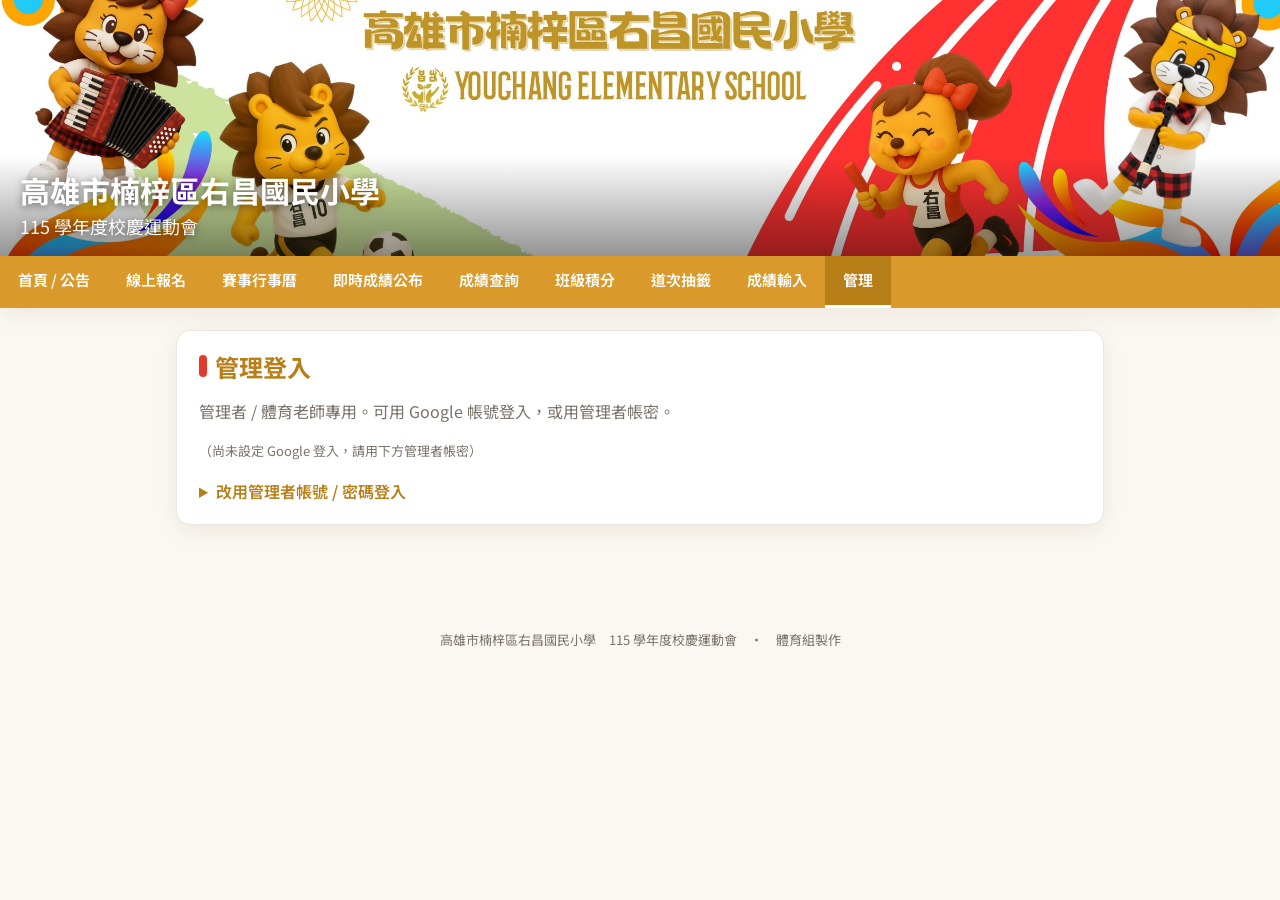
==== admin.html @ 8f29395f "管理頁新增「決賽晉級名單」：公告文字（LINE／網站公告）與匯出 Excel Co-Authored-By: Claude Opus 5.5 <noreply@anthropic.com>" ====
<!DOCTYPE html>
<html lang="zh-Hant">
<head>
  <meta charset="UTF-8">
  <meta name="viewport" content="width=device-width, initial-scale=1">
  <title>管理 · 右昌國小運動會</title>
  <link rel="icon" href="assets/banner-small.jpg">
  <link href="https://fonts.googleapis.com/css2?family=Noto+Sans+TC:wght@400;600;700;800&display=swap" rel="stylesheet">
  <link rel="stylesheet" href="css/style.css?v=20261109d">
  <script src="https://accounts.google.com/gsi/client" async></script>
  <script src="js/vendor/xlsx.full.min.js"></script>
  <style>
    .prog-table { margin: 4px 0 10px; border-collapse: collapse; }
    .prog-table th, .prog-table td { border: none; border-bottom: 1px solid var(--line); padding: 3px 10px; text-align: center; }
    .prog-table td.lbl { font-weight: 700; white-space: nowrap; }
    .prog-event { margin-bottom: 10px; }
    .prog-event h3 { color: var(--gold-d); margin-bottom: 4px; }
    .prog-cover { text-align: center; margin-bottom: 24px; }
    /* 成績紀錄表（紙本） */
    .rec-sheet { background: #fff; border: 1px solid var(--line); border-radius: 10px; padding: 14px 16px; margin-bottom: 14px; -webkit-print-color-adjust: exact; print-color-adjust: exact; }
    .rec-sheet + .rec-sheet { break-before: page; }
    .rec-school { font-size: 12px; color: #777; }
    .rec-title { margin: 2px 0 6px; font-size: 20px; }
    .rec-info { display: flex; flex-wrap: wrap; gap: 4px 18px; font-size: 13px; margin-bottom: 8px; align-items: baseline; }
    .rec-info .ln { display: inline-block; width: 90px; border-bottom: 1px solid #333; height: 1em; vertical-align: baseline; }
    .rec-note { font-size: 12px; color: #444; background: #faf7f1; border-radius: 6px; padding: 5px 9px; margin: 6px 0; white-space: pre-line; line-height: 1.5; }
    .rec-table { width: 100%; border-collapse: collapse; font-size: 13px; table-layout: fixed; }
    .rec-table th, .rec-table td { border: 1px solid #444; padding: 2px 4px; text-align: center; height: 30px; overflow-wrap: anywhere; }
    .rec-table th { background: #f3ece0; height: auto; padding: 4px; font-size: 12px; }
    .rec-table td.nm { font-weight: 700; }
    .rec-table td.hn { font-weight: 800; background: #faf5ea; }
    .rec-table tr { break-inside: avoid; }
    .rec-table tr.heat-first td { border-top: 2.5px solid #222; }
    .rec-table tr.relay-row td { height: 46px; }
    @media print { .rec-sheet { border: none; border-radius: 0; padding: 0; margin: 0; } }
    /* 秩序冊：賽程時間表（日期卡片，兩欄） */
    .bk-sched { -webkit-print-color-adjust: exact; print-color-adjust: exact; }
    .bk-sum { display: flex; justify-content: space-between; flex-wrap: wrap; gap: 4px 14px; font-size: 13px; color: var(--muted); margin: 2px 0 10px; }
    .bk-legend span { margin-left: 10px; white-space: nowrap; }
    .bk-legend span::before { content: ""; display: inline-block; width: 9px; height: 9px; border-radius: 2px; background: var(--tc); margin-right: 4px; }
    .bk-days { display: grid; grid-template-columns: repeat(2, minmax(0, 1fr)); gap: 8px; }
    .bk-day { display: flex; border: 1px solid var(--line); border-radius: 10px; overflow: hidden; break-inside: avoid; background: #fff; }
    .bk-date { flex: 0 0 62px; background: linear-gradient(160deg, #e9a93a, #d9822b); color: #fff; text-align: center; display: flex; flex-direction: column; justify-content: center; padding: 6px 0; }
    .bk-date .m { font-size: 11px; opacity: .9; }
    .bk-date .d { font-size: 24px; font-weight: 800; line-height: 1.05; }
    .bk-date .w { font-size: 11px; }
    .bk-date.we { background: linear-gradient(160deg, #ec6a4d, #e23b2e); }
    .bk-evs { flex: 1; min-width: 0; padding: 6px 8px; display: grid; gap: 5px; align-content: center; }
    .bk-ev { display: flex; gap: 7px; align-items: flex-start; border-left: 4px solid var(--tc); padding-left: 7px; }
    .bk-ev .ico { width: 24px; height: 24px; flex: 0 0 24px; border-radius: 7px; background: var(--tb); display: inline-flex; align-items: center; justify-content: center; font-size: 14px; }
    .bk-ev b { font-size: 14.5px; }
    .bk-ev .gb { font-size: 11px; font-weight: 700; color: var(--tc); background: var(--tb); border-radius: 999px; padding: 0 7px; margin-left: 4px; white-space: nowrap; }
    .bk-ev .mt { font-size: 12.5px; color: #5d564f; }
    .bk-ev .nt { font-size: 11.5px; color: var(--muted); }
    @media (max-width: 700px) { .bk-days { grid-template-columns: 1fr; } }
    .prog-grade-head { text-align: center; border-bottom: 2px solid var(--gold); padding-bottom: 6px; margin: 28px 0 12px; }
    @media print {
      .site-header, .site-nav, .site-footer, .no-print, #loginCard { display: none !important; }
      .prog-table, .prog-event { break-inside: avoid; }
      .prog-grade-break { break-before: page; }
      body { background: #fff; }
    }
  </style>
</head>
<body data-page="admin">
  <main>
    <!-- 登入 -->
    <section class="card" id="loginCard">
      <h2>管理登入</h2>
      <p class="muted">管理者 / 體育老師專用。可用 Google 帳號登入，或用管理者帳密。</p>
      <div id="gbtn"></div>
      <div id="gTip" class="muted" style="font-size:13px;margin-top:8px"></div>
      <details style="margin-top:16px">
        <summary style="cursor:pointer;font-weight:600;color:var(--gold-d)">改用管理者帳號 / 密碼登入</summary>
        <div class="grid2" style="margin-top:10px">
          <div><label>帳號</label><input id="email" placeholder="admin@youchang" autocomplete="username"></div>
          <div><label>密碼</label><input id="pw" type="password" autocomplete="current-password"></div>
        </div>
        <div style="margin-top:12px"><button class="btn ghost" id="loginBtn" type="button">登入</button></div>
      </details>
      <div id="loginMsg"></div>
    </section>

    <section class="card no-print" id="whoCard" style="display:none">
      <div class="row" style="justify-content:space-between">
        <div class="muted">已登入：<b id="who"></b></div>
        <button class="btn ghost" id="logoutBtn" type="button">登出</button>
      </div>
      <hr style="border:none;border-top:1px solid var(--line);margin:14px 0 10px">
      <label>選擇功能</label>
      <select id="funcSelect">
        <option value="ann">發布公告</option>
        <option value="schedule">賽事行事曆管理</option>
        <option value="program">秩序冊產生</option>
        <option value="reg">報名管理</option>
        <option value="rec">成績紀錄表（紙本）</option>
        <option value="unreg">未報名班級（催繳通知）</option>
        <option value="qual">決賽晉級名單（公告／匯出）</option>
        <option value="user">帳號管理</option>
      </select>
      <div id="noPermMsg" class="notice" style="display:none;margin-top:8px">此帳號沒有任何管理功能的權限。報名請到「<a href="register.html">線上報名</a>」、成績輸入請到「<a href="score.html">成績輸入</a>」；需要其他權限請洽管理者。</div>
      <p class="muted" style="font-size:13px;margin-top:8px">📥 報名匯入請到「<a href="register.html">線上報名</a>」頁（老師登入後即可批次上傳）。</p>
    </section>

    <!-- 發布公告 -->
    <div class="func-panel" id="annWrap" style="display:none">
      <section class="card">
        <h2 id="a_formTitle">發布公告</h2>
        <div id="a_editTip"></div>
        <div class="grid2">
          <div><label>日期</label><input id="a_date" type="date"></div>
          <div><label>置頂</label><select id="a_pin"><option value="">否</option><option value="是">是（置頂）</option></select></div>
        </div>
        <label>標題 *</label><input id="a_title" placeholder="例：報名開始">
        <label>內容</label><textarea id="a_body" rows="3" placeholder="公告內容…"></textarea>
        <label>附件（選填，可多選；圖片/PDF/Word/Excel 等）</label>
        <input type="file" id="a_files" multiple>
        <div id="a_fileTip" class="muted" style="font-size:13px;margin-top:4px"></div>
        <div id="a_oldFiles" style="margin-top:6px"></div>
        <div class="row" style="margin-top:12px"><button class="btn" id="a_pub" type="button">發布公告</button>
          <button class="btn ghost" id="a_cancelEdit" type="button" style="display:none">取消編輯</button></div>
        <hr style="border:none;border-top:1px solid var(--line);margin:16px 0">
        <h3 style="color:var(--gold-d)">目前公告</h3>
        <div id="a_list"><p class="muted">載入中…</p></div>
      </section>
    </div>

    <!-- 賽事行事曆管理 -->
    <div class="func-panel" id="scheduleWrap" style="display:none">
      <section class="card">
        <h2>賽事行事曆管理</h2>
        <div class="grid2">
          <div><label>日期 *</label><input id="s_date" type="date"></div>
          <div><label>年級</label><input id="s_grade" placeholder="5年級 / 4-5年級 / 全校"></div>
        </div>
        <label>項目 *</label><input id="s_item" placeholder="例：壘球擲遠">
        <div class="grid2">
          <div><label>時間</label><input id="s_time" placeholder="8:00-9:00"></div>
          <div><label>地點</label><input id="s_place" placeholder="操場"></div>
        </div>
        <div class="grid2">
          <div><label>檢錄時間</label><input id="s_checkin" placeholder="7:50 司令台前"></div>
          <div><label>備註</label><input id="s_note" placeholder="選填"></div>
        </div>
        <div style="margin-top:12px">
          <button class="btn" id="s_save" type="button">新增賽程</button>
          <button class="btn ghost" id="s_cancelEdit" type="button" style="display:none">取消編輯</button>
        </div>
        <hr style="border:none;border-top:1px solid var(--line);margin:16px 0">
        <h3 style="color:var(--gold-d)">目前賽程</h3>
        <div id="s_list"><p class="muted">載入中…</p></div>
      </section>
    </div>

    <!-- 秩序冊產生 -->
    <div class="func-panel" id="programWrap" style="display:none">
      <section class="card no-print">
        <h2>秩序冊產生</h2>
        <label>年級</label>
        <select id="grade"><option value="">請選擇</option><option>1年級</option><option>2年級</option><option>3年級</option><option>4年級</option><option>5年級</option><option>6年級</option><option value="ALL">全年級（合併成一本）</option></select>
        <div id="loadArea" style="margin-top:10px"></div>
      </section>

      <section class="card no-print" id="drawCard" style="display:none">
        <h2>短跑分道抽籤順序</h2>
        <p class="muted">60/100/200 公尺會依下表排道次（比照往年紙本抽籤方式），每組最多 <b id="laneTip">4</b> 道。
          系統已依報名班級自動排好，你也可以<b>直接在格子裡打班級</b>自行填入/調整（比照實際抽籤結果），空格代表該道次從缺。
          班級可以打完整的「6年1班」，也可以打簡寫「601」（年級+2碼班級序號），系統會自動判讀。
          表頭的道次數字（預設 2/3/4/5）與顏色名稱（預設 藍色/綠色/黃色/紅色）都可以自行修改，這份表會整份印在秩序冊第一頁做為「道次分配表」；後面每個項目自己的道次表則只顯示道次數字，不重複列出顏色。
          跳高/跳遠/壘球擲遠與接力類不受此表影響，一律依班級序排列。</p>
        <div class="row">
          <button class="btn ghost" id="shuffleBtn" type="button">隨機排序</button>
          <button class="btn ghost" id="drawPresetBtn" type="button">套用抽籤結果</button>
          <button class="btn ghost" id="resetOrderBtn" type="button">依班級序重設</button>
          <button class="btn ghost" id="addBatchBtn" type="button">＋ 新增一組</button>
          <button class="btn ghost" id="removeBatchBtn" type="button">－ 移除最後一組</button>
          <button class="btn ghost" id="clearGridBtn" type="button">清空重填</button>
        </div>
        <div id="orderList" style="margin-top:12px"></div>
      </section>

      <section class="card no-print" id="genCard" style="display:none">
        <div class="row" style="justify-content:space-between">
          <h2 style="margin:0">產生秩序冊</h2>
          <div class="row">
            <button class="btn ghost" id="genBtn" type="button">產生 / 重新產生</button>
            <button class="btn" id="printBtn" type="button" style="display:none">🖨 列印 / 存成 PDF</button>
          </div>
        </div>
        <p class="muted">請先確認上方抽籤順序再產生；順序若有更改，需重新按一次「產生」。</p>
        <label style="display:flex;align-items:center;gap:6px;margin:6px 0 0"><input type="checkbox" id="incSchedule" checked style="width:auto">
          秩序冊開頭加入「賽程時間表」（取自「賽事行事曆管理」；單一年級只列該年級的賽程，全年級列全部）</label>
      </section>

      <section id="bookletArea"></section>
    </div>

    <!-- 報名管理 -->
    <div class="func-panel" id="regWrap" style="display:none">
      <section class="card">
        <h2>報名管理</h2>
        <p class="muted">依年級（可加班級篩選）列出報名資料，並顯示統計（各年級已報名班數、各項目人數、各班×項目、超過名額與班級寫法錯誤提醒），可匯出 Excel。也可逐筆刪除，或勾選整班／全選後一次刪除。</p>
        <div class="grid2">
          <div><label>年級</label><select id="r_grade"><option value="">全部</option><option>4年級</option><option>5年級</option><option>6年級</option></select></div>
          <div><label>班級（選填）</label><input id="r_cls" placeholder="6年1班"></div>
        </div>
        <div class="row" style="margin-top:12px">
          <button class="btn" id="r_search" type="button">查詢</button>
          <button class="btn ghost" id="r_export" type="button" disabled>匯出 Excel（目前查詢結果＋統計）</button>
        </div>
        <hr style="border:none;border-top:1px solid var(--line);margin:16px 0">
        <div id="r_stats"></div>
        <div id="r_toolbar" style="display:none;margin-bottom:10px">
          <div class="row" style="align-items:center;gap:14px">
            <label style="display:flex;align-items:center;gap:6px;font-weight:600;white-space:nowrap"><input type="checkbox" id="r_selectAll" style="width:auto">全選</label>
            <div id="r_classQuick" style="display:flex;flex-wrap:wrap;gap:10px"></div>
            <button class="btn red" id="r_delSelected" type="button">刪除已選</button>
            <span class="muted">已選 <b id="r_selCount">0</b> 筆</span>
          </div>
        </div>
        <div id="r_list"><p class="muted">請設定條件後按「查詢」。</p></div>
      </section>
    </div>

    <!-- 成績紀錄表（紙本）：依各項目報名名單產生現場記錄用表格 -->
    <div class="func-panel" id="recWrap" style="display:none">
      <section class="card no-print">
        <h2>成績紀錄表（紙本）</h2>
        <p class="muted">依各項目的報名名單，產生比賽現場給記錄員手寫的表格，<b>每個項目一張</b>。短跑照秩序冊的分道與組次排列；<b>跳高改為「垂直跳（摸高器）」</b>，表格含站立摸高、三次摸高與垂直跳成績。</p>
        <div class="grid2">
          <div><label>年級</label><select id="rec_grade"><option value="ALL">全年級（4～6 年級）</option><option>4年級</option><option>5年級</option><option>6年級</option></select></div>
          <div><label>紙張方向</label><select id="rec_orient"><option value="portrait">直式 A4</option><option value="landscape">橫式 A4</option></select></div>
          <div><label>每張表加幾列空白（補登用）</label><input id="rec_blank" type="number" min="0" max="10" value="2"></div>
        </div>
        <label>要產生的項目</label>
        <div id="rec_types" class="row" style="gap:6px 18px"></div>
        <label>垂直跳測驗說明（會印在表格上方，可修改）</label>
        <textarea id="rec_vjnote" rows="4"></textarea>
        <div class="row" style="margin-top:12px">
          <button class="btn" id="rec_gen" type="button">產生紀錄表</button>
          <button class="btn" id="rec_print" type="button" style="display:none">🖨 列印</button>
          <button class="btn ghost" id="rec_xlsx" type="button">⬇ 下載 Excel 版（比賽後輸入成績用）</button>
        </div>
        <p class="muted" style="font-size:13px;margin:8px 0 0">Excel 版＝同樣的項目、同樣的順序，一個項目一個工作表。紙本寫完後，把成績打進 Excel，再到「成績輸入」頁用「紀錄表 Excel 匯入」，名次與積分由系統計算。</p>
        <div id="rec_msg" style="margin-top:10px"></div>
      </section>
      <div id="rec_area"></div>
    </div>

    <!-- 未報名班級：彙整後產生通知文字，可複製/分享到 LINE 群組/發布成網站公告 -->
    <div class="func-panel" id="unregWrap" style="display:none">
      <section class="card">
        <h2>未報名班級彙整</h2>
        <p class="muted">依目前報名資料，列出各年級<b>還沒有任何報名</b>的班級，並產生通知文字，可複製貼到 LINE 群組或發布成網站公告。</p>
        <div class="grid2">
          <div><label>各年級班級數（4／5／6 年級）</label>
            <div class="row" style="flex-wrap:nowrap">
              <input id="u_cc4" type="number" min="1" max="30" style="width:5em"><input id="u_cc5" type="number" min="1" max="30" style="width:5em"><input id="u_cc6" type="number" min="1" max="30" style="width:5em">
            </div></div>
          <div><label>報名截止時間（選填，會寫進通知）</label><input id="u_deadline" placeholder="例：10/24（五）17:00"></div>
        </div>
        <div style="margin-top:12px"><button class="btn" id="u_run" type="button">彙整未報名班級</button></div>
        <div id="u_result" style="margin-top:12px"></div>
        <div id="u_msgBox" style="display:none;margin-top:12px">
          <label>通知文字（可直接修改）</label>
          <textarea id="u_msg" rows="12"></textarea>
          <div class="row" style="margin-top:10px">
            <button class="btn" id="u_copy" type="button">📋 複製文字</button>
            <a class="btn ghost" id="u_line" target="_blank" rel="noopener">分享到 LINE</a>
            <button class="btn ghost" id="u_pub" type="button">發布為網站公告</button>
          </div>
          <div id="u_pubTip" class="muted" style="font-size:13px;margin-top:6px"></div>
        </div>
      </section>
    </div>

    <!-- 決賽晉級名單 -->
    <div class="func-panel" id="qualWrap" style="display:none">
      <section class="card">
        <h2>決賽晉級名單</h2>
        <p class="muted">彙整有預賽項目的<b>晉級決賽名單</b>（資料來自成績輸入頁的「預賽」），可產生公告文字複製到 LINE、發布成網站公告，或匯出 Excel。公告文字只列班級與姓名，<b>不含預賽成績</b>。</p>
        <div class="row" style="align-items:end">
          <div style="min-width:140px"><label>年級</label><select id="q_grade"><option value="">全部年級</option><option>1年級</option><option>2年級</option><option>4年級</option><option>5年級</option><option>6年級</option></select></div>
          <div style="min-width:220px"><label>項目</label><select id="q_event"><option value="">全部有預賽的項目</option></select></div>
          <div><button class="btn" id="q_run" type="button">載入晉級名單</button></div>
        </div>
        <label style="display:flex;align-items:center;gap:6px;margin-top:8px"><input type="checkbox" id="q_showRec" style="width:auto"> 下方表格與匯出的 Excel 顯示預賽名次與成績（內部參考用，公告文字不會包含）</label>
        <div id="q_result" style="margin-top:12px"></div>
        <div id="q_msgBox" style="display:none;margin-top:12px">
          <label>公告文字（可直接修改）</label>
          <textarea id="q_msg" rows="14"></textarea>
          <div class="row" style="margin-top:10px">
            <button class="btn" id="q_copy" type="button">📋 複製文字</button>
            <a class="btn ghost" id="q_line" target="_blank" rel="noopener">分享到 LINE</a>
            <button class="btn ghost" id="q_pub" type="button">發布為網站公告</button>
            <button class="btn ghost" id="q_xlsx" type="button">⬇ 匯出 Excel</button>
          </div>
          <div id="q_pubTip" class="muted" style="font-size:13px;margin-top:6px"></div>
        </div>
      </section>
    </div>

    <!-- 帳號管理 -->
    <div class="func-panel" id="userWrap" style="display:none">
      <section class="card">
        <h2>帳號管理</h2>
        <p class="muted">管理可登入「線上報名 / 成績輸入 / 管理」頁的帳號（對應試算表「授權」分頁）。帳號欄不一定要是 Email，可用 yocps04 這類簡短代號。僅管理者可使用此功能。</p>
        <div class="grid2">
          <div><label>Email *</label><input id="u_email" placeholder="teacher@yocps.kh.edu.tw"></div>
          <div><label>姓名</label><input id="u_name" placeholder="老師姓名"></div>
        </div>
        <div class="grid2">
          <div><label>密碼 <span id="u_pwHint" class="muted"></span></label><input id="u_pw" type="password" autocomplete="new-password"></div>
          <div><label>角色</label><select id="u_role"><option value="teacher">teacher（老師）</option><option value="admin">admin（管理者）</option></select></div>
        </div>
        <div class="grid2">
          <div><label>啟用</label><select id="u_enabled"><option value="是">是</option><option value="否">否</option></select></div>
          <div><label>限定年級 <span class="muted">（選填；設定後此帳號登入只能報該年級）</span></label>
            <select id="u_grade"><option value="">不限制</option><option value="4年級">4年級</option><option value="5年級">5年級</option><option value="6年級">6年級</option></select></div>
        </div>
        <label style="margin-top:10px">可使用的功能 <span id="u_permHint" class="muted">（admin 角色一律全部可用）</span></label>
        <div id="u_perms" style="display:flex;flex-wrap:wrap;gap:14px;margin-top:4px"></div>
        <div style="margin-top:12px">
          <button class="btn" id="u_save" type="button">新增帳號</button>
          <button class="btn ghost" id="u_cancelEdit" type="button" style="display:none">取消編輯</button>
        </div>
        <hr style="border:none;border-top:1px solid var(--line);margin:16px 0">
        <h3 style="color:var(--gold-d)">目前帳號</h3>
        <div id="u_list"><p class="muted">載入中…</p></div>
      </section>
    </div>
  </main>

  <script src="js/config.js?v=20261109d"></script>
  <script src="js/api.js?v=20261109d"></script>
  <script src="js/layout.js?v=20261109d"></script>
  <script src="js/sched.js?v=20261109d"></script>
  <script>
    const AUTH_KEY = "yc_auth";
    let AUTH = null, EVENTS = [];
    // 取「本地」日期字串；不能用 toISOString（那是 UTC，台灣early morning 會變成前一天）
    function todayLocal() {
      const d = new Date();
      return d.getFullYear() + "-" + String(d.getMonth() + 1).padStart(2, "0") + "-" + String(d.getDate()).padStart(2, "0");
    }
    el("a_date").value = todayLocal();

    function loadAuth(){ try{AUTH=JSON.parse(localStorage.getItem(AUTH_KEY));}catch(e){AUTH=null;} }
    function saveAuth(a){ AUTH=a; localStorage.setItem(AUTH_KEY, JSON.stringify(a)); }
    function clearAuth(){ AUTH=null; localStorage.removeItem(AUTH_KEY); }

    /* ---- 登入 ---- */
    function initGoogle(t){ t=t||0;
      if(!CONFIG.GOOGLE_CLIENT_ID){ el("gTip").innerHTML="（尚未設定 Google 登入，請用下方管理者帳密）"; return; }
      if(!window.google||!google.accounts||!google.accounts.id){ if(t<20) return setTimeout(()=>initGoogle(t+1),300); return; }
      google.accounts.id.initialize({client_id:CONFIG.GOOGLE_CLIENT_ID, callback:onGoogle});
      google.accounts.id.renderButton(el("gbtn"),{theme:"filled_blue",size:"large",text:"signin_with",shape:"pill",locale:"zh_TW",width:280});
    }
    async function onGoogle(resp){ el("gTip").textContent="驗證中…";
      try{ const r=await apiPost("googleLogin",{credential:resp.credential}); saveAuth(r); el("gTip").textContent=""; showPanels(); toast("登入成功："+r.name,"ok"); }
      catch(e){ el("gTip").textContent=""; el("loginMsg").innerHTML='<div class="error">'+esc(e.message)+'</div>'; }
    }
    async function login(){
      const email=el("email").value.trim(), pw=el("pw").value;
      if(!email||!pw) return toast("請輸入帳號與密碼","err");
      const b=el("loginBtn"); setBusy(b,true,"登入中…");
      try{ const r=await apiPost("login",{email,password:pw}); saveAuth(r); el("loginMsg").innerHTML=""; showPanels(); toast("登入成功","ok"); }
      catch(e){ el("loginMsg").innerHTML='<div class="error">'+esc(e.message)+'</div>'; }
      finally{ setBusy(b,false); }
    }

    function showPanels(){
      el("loginCard").style.display="none";
      el("whoCard").style.display="block";
      el("who").textContent = AUTH.name + "（" + (AUTH.role==="admin"?"管理者":"老師") + "）";
      // 依帳號權限只留可用的功能；帳號管理只有 admin
      const allowed = Array.from(el("funcSelect").options).filter(function(o){
        const ok = o.value === "user" ? AUTH.role === "admin" : hasPerm(AUTH, FUNC_PERM[o.value]);
        o.hidden = !ok; o.disabled = !ok;
        return ok;
      });
      if (!allowed.length) {
        el("funcSelect").style.display = "none";
        document.querySelectorAll(".func-panel").forEach(function(p){ p.style.display = "none"; });
        el("noPermMsg").style.display = "block";
        return;
      }
      el("funcSelect").style.display = ""; el("noPermMsg").style.display = "none";
      if (allowed.indexOf(el("funcSelect").selectedOptions[0]) < 0) el("funcSelect").value = allowed[0].value;
      showFunc(el("funcSelect").value);
      loadEvents();
      if (hasPerm(AUTH, "公告")) loadAnn();
      if (hasPerm(AUTH, "行事曆")) loadSchedule();
      if (AUTH.role === "admin") loadUsers();
    }
    const FUNC_PERM = { ann: "公告", schedule: "行事曆", program: "秩序冊", reg: "報名管理", unreg: "報名管理", rec: "成績", qual: "成績" };

    // 新增/刪除類動作若結果在 Google 轉址那段遺失（ApiLostResponse），後端可能其實做完了：
    // 不自動重送（會重複新增），改成重新載入清單讓使用者看實際狀態。
    function handleWriteErr(e, reload) {
      if (e instanceof ApiLostResponse) {
        toast(e.message + " 動作可能已完成，已重新載入清單，請確認後再決定要不要重做。", "err");
        if (reload) reload();
        return;
      }
      toast(e.message, "err");
      if (/登入/.test(e.message)) { clearAuth(); location.reload(); }
    }

    /* ---- 功能切換 ---- */
    function showFunc(name){
      document.querySelectorAll(".func-panel").forEach(function(p){ p.style.display = "none"; });
      el(name+"Wrap").style.display = "block";
      const pg = document.getElementById("rec_page"); if (pg && name !== "rec") pg.remove();   // 紀錄表的紙張方向只影響紀錄表
    }
    el("funcSelect").addEventListener("change", function(){ showFunc(this.value); });

    async function loadEvents(){ try{ const d=await apiGet("events"); EVENTS=d.events; }catch(e){} }

    /* ---- 公告 ---- */
    function parseAttachments(json){
      if(!json) return [];
      try{ const a=JSON.parse(json); return Array.isArray(a)?a:[]; }catch(e){ return []; }
    }
    function renderAttachLinks(json){
      const files=parseAttachments(json);
      if(!files.length) return "";
      return '<div style="margin-top:4px">'+files.map(f=>`<a href="${esc(f.url)}" target="_blank" rel="noopener" style="margin-right:10px">📎 ${esc(f.name)}</a>`).join("")+'</div>';
    }
    let ANN_LIST = [];
    async function loadAnn(){
      const box=el("a_list");
      try{
        const d=await apiGet("announcements");
        ANN_LIST = d.announcements;
        if(!ANN_LIST.length){ box.innerHTML='<p class="muted">目前尚無公告。</p>'; return; }
        // 用索引查表，不要把標題/內容塞進 onclick 字串——標題含單引號會把屬性截斷
        box.innerHTML = ANN_LIST.map(function(a, i){
          const pin = String(a["置頂"])==="是" ? '<span class="pin">📌</span>' : "";
          return `<div class="ann" style="display:flex;justify-content:space-between;gap:10px;align-items:start">
            <div><div class="date">${fmtDate(a["日期"])} ${pin}</div><div class="title">${esc(a["標題"])}</div><div class="muted" style="white-space:pre-line">${linkify(a["內容"])}</div>${renderAttachLinks(a["附件"])}</div>
            <div class="row" style="flex:0 0 auto">
              <button class="btn ghost" style="padding:5px 12px" onclick="editAnn(${i})">編輯</button>
              <button class="btn red" style="padding:5px 12px" onclick="delAnn(${i})">刪除</button>
            </div>
          </div>`;
        }).join("");
      }catch(e){ box.innerHTML='<div class="error">'+esc(e.message)+'</div>'; }
    }
    function fileToBase64(file){
      return new Promise(function(resolve,reject){
        const fr=new FileReader();
        fr.onload=function(){ resolve(String(fr.result).split(",")[1]); };
        fr.onerror=reject; fr.readAsDataURL(file);
      });
    }
    async function uploadAllFiles(files){
      const out=[];
      for(let i=0;i<files.length;i++){
        const f=files[i];
        el("a_fileTip").textContent="上傳中… ("+(i+1)+"/"+files.length+") "+f.name;
        const base64=await fileToBase64(f);
        const res=await apiPost("uploadAttachment",{token:AUTH.token, filename:f.name, mimeType:f.type||"application/octet-stream", base64});
        out.push({name:res.name, url:res.url});
      }
      el("a_fileTip").textContent="";
      return out;
    }
    // 編輯中的公告（null＝新增模式）；後端用「原標題+原內容」找那一列
    let EDIT_ANN = null;
    window.editAnn = function(i){
      const a = ANN_LIST[i]; if(!a) return;
      EDIT_ANN = { 原標題:String(a["標題"]), 原內容:String(a["內容"]||""), files:parseAttachments(a["附件"]) };
      el("a_date").value = toDateInput(a["日期"]); el("a_pin").value = String(a["置頂"])==="是" ? "是" : "";
      el("a_title").value = a["標題"]; el("a_body").value = a["內容"]||""; el("a_files").value = "";
      renderOldFiles(); setAnnMode();
      el("annWrap").scrollIntoView({behavior:"smooth", block:"start"});
    };
    function renderOldFiles(){
      const box=el("a_oldFiles");
      if(!EDIT_ANN||!EDIT_ANN.files.length){ box.innerHTML=""; return; }
      box.innerHTML='<div class="muted" style="font-size:13px">目前的附件（取消勾選＝移除；上面選的新檔案會再加上去）：</div>'+
        EDIT_ANN.files.map((f,i)=>`<label style="display:flex;align-items:center;gap:6px;margin:2px 0"><input type="checkbox" class="a_keep" data-i="${i}" checked style="width:auto"><a href="${esc(f.url)}" target="_blank" rel="noopener">📎 ${esc(f.name)}</a></label>`).join("");
    }
    function setAnnMode(){
      el("a_formTitle").textContent = EDIT_ANN ? "編輯公告" : "發布公告";
      el("a_editTip").innerHTML = EDIT_ANN ? '<div class="api-warning">正在編輯：<b>'+esc(EDIT_ANN.原標題)+'</b>，改完按「更新公告」。</div>' : "";
      el("a_pub").textContent = EDIT_ANN ? "更新公告" : "發布公告";
      el("a_cancelEdit").style.display = EDIT_ANN ? "" : "none";
    }
    function cancelAnnEdit(){
      EDIT_ANN=null; el("a_title").value=""; el("a_body").value=""; el("a_files").value=""; el("a_pin").value=""; el("a_date").value=todayLocal();
      renderOldFiles(); setAnnMode();
    }
    async function publishAnn(){
      const title=el("a_title").value.trim();
      if(!title) return toast("請填標題","err");
      const files=Array.from(el("a_files").files||[]);
      const editing=EDIT_ANN;
      const b=el("a_pub"); setBusy(b,true,editing?"更新中…":"發布中…");
      try{
        let attach=[];
        if(editing) attach=Array.from(document.querySelectorAll(".a_keep:checked")).map(c=>editing.files[Number(c.dataset.i)]);
        if(files.length) attach=attach.concat(await uploadAllFiles(files));
        const body={token:AUTH.token, 日期:el("a_date").value, 標題:title, 內容:el("a_body").value.trim(), 置頂:el("a_pin").value, 附件: attach.length?JSON.stringify(attach):""};
        if(editing){ await apiPost("updateAnnouncement",Object.assign({原標題:editing.原標題, 原內容:editing.原內容},body)); toast("公告已更新","ok"); }
        else { await apiPost("addAnnouncement",body); toast("公告已發布","ok"); }
        setBusy(b,false); cancelAnnEdit(); loadAnn();
      }catch (e) { handleWriteErr(e, loadAnn); }
      finally{ setBusy(b,false); setAnnMode(); }
    }
    window.delAnn = async function(i){
      const a = ANN_LIST[i]; if(!a) return;
      if(!confirm(`確定刪除公告「${a["標題"]}」？`)) return;
      try{ await apiPost("deleteAnnouncement",{token:AUTH.token, 標題:String(a["標題"]), 內容:String(a["內容"]||"")}); toast("已刪除","ok"); loadAnn(); }
      catch (e) { handleWriteErr(e, loadAnn); }
    };

    /* ---- 賽事行事曆管理 ---- */
    let SCHEDULE = [], EDIT_ID = "";
    function toDateInput(d) {
      if (!d) return "";
      const dt = new Date(d);
      if (isNaN(dt)) return String(d);
      return dt.getFullYear() + "-" + String(dt.getMonth() + 1).padStart(2, "0") + "-" + String(dt.getDate()).padStart(2, "0");
    }
    async function loadSchedule() {
      const box = el("s_list");
      try {
        const d = await apiGet("schedule");
        SCHEDULE = d.schedule;
        if (!SCHEDULE.length) { box.innerHTML = '<p class="muted">目前尚無賽程。</p>'; return; }
        const rows = SCHEDULE.slice().sort((a, b) => String(a["日期"]).localeCompare(String(b["日期"])) || String(a["時間"]).localeCompare(String(b["時間"])));
        box.innerHTML = rows.map(function (r) {
          return `<div class="ann" style="display:flex;justify-content:space-between;gap:10px;align-items:start">
            <div><div class="date">${esc(toDateInput(r["日期"]))} ${esc(r["時間"] || "")}</div>
              <div class="title">${esc(r["項目"])}${r["年級"] ? '　<span class="muted">' + esc(r["年級"]) + '</span>' : ''}</div>
              <div class="muted">${esc(r["地點"] || "")}${r["檢錄時間"] ? '　檢錄：' + esc(r["檢錄時間"]) : ''}${r["備註"] ? '　' + esc(r["備註"]) : ''}</div>
            </div>
            <div class="row" style="flex:0 0 auto">
              <button class="btn ghost" style="padding:5px 12px" onclick='editSched(${JSON.stringify(String(r["編號"]))})'>編輯</button>
              <button class="btn red" style="padding:5px 12px" onclick='delSched(${JSON.stringify(String(r["編號"]))})'>刪除</button>
            </div>
          </div>`;
        }).join("");
      } catch (e) { box.innerHTML = '<div class="error">' + esc(e.message) + '</div>'; }
    }
    window.editSched = function (id) {
      const r = SCHEDULE.find(x => String(x["編號"]) === String(id)); if (!r) return;
      EDIT_ID = id;
      el("s_date").value = toDateInput(r["日期"]); el("s_grade").value = r["年級"] || ""; el("s_item").value = r["項目"];
      el("s_time").value = r["時間"] || ""; el("s_place").value = r["地點"] || ""; el("s_checkin").value = r["檢錄時間"] || ""; el("s_note").value = r["備註"] || "";
      el("s_save").textContent = "更新此筆賽程"; el("s_cancelEdit").style.display = "inline-block";
      window.scrollTo({ top: 0, behavior: "smooth" });
    };
    function cancelEdit() {
      EDIT_ID = ""; el("s_save").textContent = "新增賽程"; el("s_cancelEdit").style.display = "none";
      ["s_date", "s_grade", "s_item", "s_time", "s_place", "s_checkin", "s_note"].forEach(id => el(id).value = "");
    }
    async function saveSchedule() {
      const payload = {
        日期: el("s_date").value, 項目: el("s_item").value.trim(), 年級: el("s_grade").value.trim(),
        時間: el("s_time").value.trim(), 地點: el("s_place").value.trim(), 檢錄時間: el("s_checkin").value.trim(), 備註: el("s_note").value.trim()
      };
      if (!payload.日期 || !payload.項目) return toast("請至少填日期與項目", "err");
      const b = el("s_save"); setBusy(b, true, EDIT_ID ? "更新中…" : "新增中…");
      try {
        if (EDIT_ID) { await apiPost("updateSchedule", Object.assign({ token: AUTH.token, 編號: EDIT_ID }, payload)); toast("已更新賽程", "ok"); }
        else { await apiPost("addSchedule", Object.assign({ token: AUTH.token }, payload)); toast("已新增賽程", "ok"); }
        cancelEdit(); loadSchedule();
      } catch (e) { handleWriteErr(e, loadSchedule); }
      finally { setBusy(b, false); }
    }
    window.delSched = async function (id) {
      if (!confirm("確定刪除這筆賽程？")) return;
      try { await apiPost("deleteSchedule", { token: AUTH.token, 編號: id }); toast("已刪除", "ok"); loadSchedule(); }
      catch (e) { handleWriteErr(e, loadSchedule); }
    };

    /* ---- 帳號管理 ---- */
    let USER_LIST = [], EDIT_USER_EMAIL = "";
    // 和後端 PERMS 一致；預設＝老師原本的範圍
    const ALL_PERMS = ["報名", "成績", "公告", "行事曆", "秩序冊", "報名管理"];
    const DEFAULT_PERMS = ["報名", "成績"];
    el("u_perms").innerHTML = ALL_PERMS.map(p => `<label style="display:flex;align-items:center;gap:6px;margin:0"><input type="checkbox" class="u_perm" value="${p}" style="width:auto">${p}</label>`).join("");
    function setPermBoxes(list) { document.querySelectorAll(".u_perm").forEach(c => c.checked = list.indexOf(c.value) >= 0); }
    function syncPermBoxesToRole() {
      const isAdmin = el("u_role").value === "admin";
      document.querySelectorAll(".u_perm").forEach(c => { c.disabled = isAdmin; if (isAdmin) c.checked = true; });
      el("u_permHint").style.display = isAdmin ? "" : "none";
    }
    el("u_role").addEventListener("change", syncPermBoxesToRole);
    setPermBoxes(DEFAULT_PERMS); syncPermBoxesToRole();
    async function loadUsers() {
      const box = el("u_list");
      try {
        const d = await apiGet("users", { token: AUTH.token });
        USER_LIST = d.users;
        if (!USER_LIST.length) { box.innerHTML = '<p class="muted">目前尚無帳號。</p>'; return; }
        box.innerHTML = USER_LIST.map(function (r, i) {
          return `<div class="ann" style="display:flex;justify-content:space-between;gap:10px;align-items:start">
            <div><div class="title">${esc(r["姓名"] || "（未填姓名）")}　<span class="muted">${esc(r["Email"])}</span></div>
              <div class="muted">${r["角色"] === "admin" ? "管理者" : "老師"}　${r["啟用"] === "否" ? "已停用" : "啟用中"}${r["限定年級"] ? "　限定：" + esc(r["限定年級"]) : ""}</div>
              <div class="muted" style="font-size:13px">權限：${r["角色"] === "admin" ? "全部（含帳號管理）" : (r["權限"] && r["權限"].length ? r["權限"].map(esc).join("、") : "無")}${r["角色"] !== "admin" && r["權限未設定"] ? "（未設定，使用預設）" : ""}</div>
            </div>
            <div class="row" style="flex:0 0 auto">
              <button class="btn ghost" style="padding:5px 12px" onclick="editUser(${i})">編輯</button>
              <button class="btn red" style="padding:5px 12px" onclick="delUser(${i})">刪除</button>
            </div>
          </div>`;
        }).join("");
      } catch (e) { box.innerHTML = '<div class="error">' + esc(e.message) + '</div>'; }
    }
    window.editUser = function (i) {
      const r = USER_LIST[i]; if (!r) return;
      EDIT_USER_EMAIL = r["Email"];
      el("u_email").value = r["Email"]; el("u_name").value = r["姓名"] || "";
      el("u_pw").value = ""; el("u_pwHint").textContent = "（留空＝不變更）";
      el("u_role").value = r["角色"] === "admin" ? "admin" : "teacher";
      el("u_enabled").value = r["啟用"] === "否" ? "否" : "是";
      el("u_grade").value = r["限定年級"] || "";
      setPermBoxes(r["權限"] || []); syncPermBoxesToRole();
      el("u_save").textContent = "更新此帳號"; el("u_cancelEdit").style.display = "inline-block";
      window.scrollTo({ top: 0, behavior: "smooth" });
    };
    function cancelUserEdit() {
      EDIT_USER_EMAIL = ""; el("u_save").textContent = "新增帳號"; el("u_cancelEdit").style.display = "none";
      el("u_email").value = ""; el("u_name").value = ""; el("u_pw").value = ""; el("u_pwHint").textContent = "";
      el("u_role").value = "teacher"; el("u_enabled").value = "是"; el("u_grade").value = "";
      setPermBoxes(DEFAULT_PERMS); syncPermBoxesToRole();
    }
    async function saveUser() {
      const payload = {
        Email: el("u_email").value.trim(), 姓名: el("u_name").value.trim(),
        密碼: el("u_pw").value, 角色: el("u_role").value, 啟用: el("u_enabled").value, 限定年級: el("u_grade").value,
        權限: Array.from(document.querySelectorAll(".u_perm:checked")).map(c => c.value)
      };
      if (!payload.Email) return toast("請填 Email", "err");
      if (!EDIT_USER_EMAIL && !payload.密碼) return toast("新增帳號請設定密碼", "err");
      const b = el("u_save"); setBusy(b, true, EDIT_USER_EMAIL ? "更新中…" : "新增中…");
      try {
        if (EDIT_USER_EMAIL) { await apiPost("updateUser", Object.assign({ token: AUTH.token, 原Email: EDIT_USER_EMAIL }, payload)); toast("已更新帳號", "ok"); }
        else { await apiPost("addUser", Object.assign({ token: AUTH.token }, payload)); toast("已新增帳號", "ok"); }
        cancelUserEdit(); loadUsers();
      } catch (e) { handleWriteErr(e, loadUsers); }
      finally { setBusy(b, false); }
    }
    window.delUser = async function (i) {
      const r = USER_LIST[i]; if (!r) return;
      if (!confirm("確定刪除帳號「" + r["Email"] + "」？")) return;
      try { await apiPost("deleteUser", { token: AUTH.token, Email: r["Email"] }); toast("已刪除", "ok"); loadUsers(); }
      catch (e) { handleWriteErr(e, loadUsers); }
    };

    /* ---- 報名管理 ---- */
    let REG_LIST = [];
    async function searchReg() {
      const box = el("r_list");
      box.innerHTML = '<p class="muted">查詢中…</p>';
      el("r_toolbar").style.display = "none";
      el("r_stats").innerHTML = ""; el("r_export").disabled = true;
      if (el("r_cls").value.trim()) el("r_cls").value = normalizeClass(el("r_cls").value);
      try {
        if (!EVENTS.length) await loadEvents();
        const d = await apiGet("reglist", { grade: el("r_grade").value, cls: el("r_cls").value.trim() });
        REG_LIST = d.regs.slice().sort((a, b) => classCompare(a["班級"], b["班級"]) || Number(a["座號"]) - Number(b["座號"]));
        renderRegList();
      } catch (e) { box.innerHTML = '<div class="error">' + esc(e.message) + '</div>'; }
    }

    /* ---- 報名統計（純前端，依目前查詢結果 REG_LIST 計算） ---- */
    function regStats() {
      const evMap = {}; EVENTS.forEach((e, i) => { evMap[e["代碼"]] = Object.assign({ _i: i }, e); });
      const ev = r => evMap[r["項目代碼"]] || { 代碼: r["項目代碼"], 名稱: r["項目名稱"], 類別: r["類別"], 組別: r["年級"], 性別: r["性別"], 每班名額: "", _i: 9999 };
      const byGrade = {}, byEvent = {}, cell = {}, badCls = {};
      REG_LIST.forEach(r => {
        const g = String(r["年級"]), c = String(r["班級"]), e = ev(r);
        const G = byGrade[g] || (byGrade[g] = { classes: new Set(), students: new Set(), rows: 0, indiv: 0 });
        G.classes.add(c); G.students.add(g + "|" + c + "|" + r["座號"]); G.rows++;
        if (e["類別"] === "個人單項") G.indiv++;
        const E = byEvent[e["代碼"]] || (byEvent[e["代碼"]] = { ev: e, n: 0, classes: new Set() });
        E.n++; E.classes.add(c);
        const k = c + "|" + e["代碼"]; cell[k] = (cell[k] || 0) + 1;
        if (!isStdClassName(c) || c.charAt(0) !== g.charAt(0)) (badCls[c] = badCls[c] || { n: 0, g, fix: normalizeClassName(c) }).n++;
      });
      const grades = Object.keys(byGrade).sort();
      const events = Object.values(byEvent).sort((a, b) => a.ev._i - b.ev._i);
      const over = [];
      Object.keys(cell).forEach(k => {
        const [c, code] = k.split("|"); const e = (byEvent[code] || {}).ev || {};
        const cap = capOf(e);
        if (cap && cell[k] > cap) over.push({ 班級: c, 項目: e["名稱"] + (e["性別"] && e["性別"] !== "混合" ? "(" + e["性別"] + ")" : ""), 人數: cell[k], 上限: cap });
      });
      over.sort((a, b) => classCompare(a.班級, b.班級));
      return { byGrade, grades, events, cell, over, badCls };
    }
    function evLabel(e) { return e["名稱"] + (e["性別"] && e["性別"] !== "混合" ? "(" + e["性別"] + ")" : ""); }
    // 每班名額只對個人單項有意義（以人計）；接力類的名額是「隊」，一隊有好幾位隊員＋候補，不能拿人數比
    function capOf(e) { return e["類別"] === "個人單項" ? Number(e["每班名額"]) || 0 : 0; }
    function renderRegStats() {
      const box = el("r_stats");
      el("r_export").disabled = !REG_LIST.length;
      if (!REG_LIST.length) { box.innerHTML = ""; return; }
      const S = regStats();
      const gradeRows = S.grades.map(g => {
        const G = S.byGrade[g], cls = Array.from(G.classes).sort(classCompare);
        return `<tr><td>${esc(g)}</td><td style="text-align:center"><b>${cls.length}</b></td><td>${cls.map(esc).join("、")}</td><td style="text-align:center">${G.students.size}</td><td style="text-align:center">${G.rows}</td></tr>`;
      }).join("");
      const bad = Object.keys(S.badCls);
      const warnBad = bad.length ? `<div class="api-warning">⚠ 班級寫法不標準或跟年級不符（會被當成不同班，影響統計與秩序冊）：${bad.map(c => `「${esc(c)}」${S.badCls[c].n} 筆` + (S.badCls[c].fix !== c && isStdClassName(S.badCls[c].fix) ? `→ 應為「${esc(S.badCls[c].fix)}」` : "")).join("、")}。請直接到試算表「報名」分頁修正班級欄，或刪除後重新報名。</div>` : "";
      const warnOver = S.over.length ? `<div class="api-warning">⚠ 超過每班名額：${S.over.map(o => `${esc(o.班級)} ${esc(o.項目)} ${o.人數} 人（上限 ${o.上限}）`).join("；")}</div>` : "";
      const evRows = S.events.map(E => `<tr><td>${esc(E.ev["組別"])}</td><td>${esc(evLabel(E.ev))}</td><td class="muted">${esc(E.ev["類別"])}</td><td style="text-align:center"><b>${E.n}</b></td><td style="text-align:center">${E.classes.size}</td></tr>`).join("");
      // 各年級：班級 × 項目
      const matrices = S.grades.map(g => {
        const cls = Array.from(S.byGrade[g].classes).sort(classCompare);
        const evs = S.events.filter(E => Array.from(E.classes).some(c => S.byGrade[g].classes.has(c)) && (String(E.ev["組別"]).indexOf(g) >= 0 || E.ev["組別"] === "全校"));
        const head = `<tr><th>班級</th>${evs.map(E => `<th style="white-space:nowrap">${esc(evLabel(E.ev))}</th>`).join("")}<th>合計</th></tr>`;
        const body = cls.map(c => {
          let sum = 0;
          const tds = evs.map(E => { const n = S.cell[c + "|" + E.ev["代碼"]] || 0; sum += n; const cap = capOf(E.ev);
            return `<td style="text-align:center;${cap && n > cap ? "background:#fdecea;color:#c0392b;font-weight:700" : n ? "" : "color:#bbb"}">${n || "–"}</td>`; }).join("");
          return `<tr><td style="white-space:nowrap">${esc(c)}</td>${tds}<td style="text-align:center"><b>${sum}</b></td></tr>`;
        }).join("");
        return `<details style="margin-top:8px"><summary style="cursor:pointer;font-weight:600">${esc(g)} 各班 × 項目人數</summary><div class="table-wrap" style="margin-top:6px"><table>${head}${body}</table></div></details>`;
      }).join("");
      box.innerHTML = `<h3 style="color:var(--gold-d);margin:0 0 8px">報名統計 <span class="muted" style="font-size:13px;font-weight:400">（依目前查詢條件）</span></h3>
        <div class="table-wrap"><table><thead><tr><th>年級</th><th>已報名班數</th><th>班級</th><th>學生人數</th><th>報名筆數</th></tr></thead><tbody>${gradeRows}</tbody></table></div>
        ${warnBad}${warnOver}
        <details style="margin-top:8px"><summary style="cursor:pointer;font-weight:600">各項目報名人數（${S.events.length} 項）</summary>
          <div class="table-wrap" style="margin-top:6px"><table><thead><tr><th>組別</th><th>項目</th><th>類別</th><th>報名人數</th><th>報名班數</th></tr></thead><tbody>${evRows}</tbody></table></div></details>
        ${matrices}
        <hr style="border:none;border-top:1px solid var(--line);margin:16px 0">`;
    }
    function exportRegExcel() {
      if (!REG_LIST.length) return toast("沒有資料可匯出", "err");
      const S = regStats(), wb = XLSX.utils.book_new();
      const t = d => { const x = new Date(d); return isNaN(x) ? String(d || "") : x.toLocaleString("zh-TW", { hour12: false }); };
      XLSX.utils.book_append_sheet(wb, XLSX.utils.aoa_to_sheet([["年級", "班級", "座號", "姓名", "性別", "項目代碼", "項目名稱", "類別", "報名時間"]]
        .concat(REG_LIST.map(r => [r["年級"], r["班級"], Number(r["座號"]) || r["座號"], r["姓名"], r["性別"], r["項目代碼"], r["項目名稱"], r["類別"], t(r["時間"])]))), "報名明細");
      XLSX.utils.book_append_sheet(wb, XLSX.utils.aoa_to_sheet([["年級", "已報名班數", "班級", "學生人數", "報名筆數", "個人單項筆數"]]
        .concat(S.grades.map(g => { const G = S.byGrade[g]; const cls = Array.from(G.classes).sort(classCompare); return [g, cls.length, cls.join("、"), G.students.size, G.rows, G.indiv]; }))), "各年級統計");
      XLSX.utils.book_append_sheet(wb, XLSX.utils.aoa_to_sheet([["組別", "項目", "性別", "類別", "代碼", "報名人數", "報名班數", "每班名額"]]
        .concat(S.events.map(E => [E.ev["組別"], E.ev["名稱"], E.ev["性別"], E.ev["類別"], E.ev["代碼"], E.n, E.classes.size, E.ev["每班名額"]]))), "各項目統計");
      S.grades.forEach(g => {
        const cls = Array.from(S.byGrade[g].classes).sort(classCompare);
        const evs = S.events.filter(E => Array.from(E.classes).some(c => S.byGrade[g].classes.has(c)) && (String(E.ev["組別"]).indexOf(g) >= 0 || E.ev["組別"] === "全校"));
        const aoa = [["班級"].concat(evs.map(E => evLabel(E.ev)), ["合計"])].concat(cls.map(c => {
          const ns = evs.map(E => S.cell[c + "|" + E.ev["代碼"]] || 0); return [c].concat(ns, [ns.reduce((a, b) => a + b, 0)]); }));
        XLSX.utils.book_append_sheet(wb, XLSX.utils.aoa_to_sheet(aoa), (g + "各班").slice(0, 31));
      });
      if (S.over.length) XLSX.utils.book_append_sheet(wb, XLSX.utils.aoa_to_sheet([["班級", "項目", "人數", "每班上限"]].concat(S.over.map(o => [o.班級, o.項目, o.人數, o.上限]))), "超過名額");
      const scope = (el("r_grade").value || "全部年級") + (el("r_cls").value.trim() ? "_" + el("r_cls").value.trim() : "");
      XLSX.writeFile(wb, `報名統計_${scope}_${todayLocal().replace(/-/g, "")}.xlsx`);
    }

    // 刪除後直接改 REG_LIST 重畫，不再重新查詢（每次打 API 都要等試算表，很慢）
    function renderRegList() {
      const box = el("r_list");
      el("r_toolbar").style.display = "none";
      renderRegStats();
        if (!REG_LIST.length) { box.innerHTML = '<p class="muted">查無報名資料。</p>'; return; }
        box.innerHTML = `<div class="notice">共 ${REG_LIST.length} 筆。</div>
          <div class="table-wrap"><table><thead><tr><th></th><th>年級</th><th>班級</th><th>座號</th><th>姓名</th><th>項目</th><th>類別</th><th></th></tr></thead>
          <tbody>${REG_LIST.map((r, i) => `<tr>
            <td><input type="checkbox" class="r_chk" data-i="${i}" data-cls="${esc(r["班級"])}"></td>
            <td>${esc(r["年級"])}</td><td>${esc(r["班級"])}</td><td>${esc(r["座號"])}</td><td>${esc(r["姓名"])}</td>
            <td>${esc(r["項目名稱"])}</td><td class="muted">${esc(r["類別"])}</td>
            <td style="white-space:nowrap"><a class="btn ghost" style="padding:4px 10px" target="_blank" title="在報名頁開啟這位學生的修改畫面" href="${esc(editRegUrl(r))}">修改</a>
              <button class="btn red" style="padding:4px 10px" onclick="delReg(${i})">刪除</button></td>
          </tr>`).join("")}</tbody></table></div>`;
        const classes = Array.from(new Set(REG_LIST.map(r => r["班級"]))).sort(classCompare);
        el("r_classQuick").innerHTML = classes.map(c => `<label style="display:flex;align-items:center;gap:4px;white-space:nowrap;margin:0"><input type="checkbox" class="r_chkClass" data-cls="${esc(c)}" style="width:auto">${esc(c)}</label>`).join("");
        el("r_toolbar").style.display = "block";
        updateSelCount();
        box.querySelectorAll(".r_chk").forEach(chk => chk.addEventListener("change", updateSelCount));
        el("r_selectAll").checked = false;
        el("r_selectAll").onchange = function () {
          box.querySelectorAll(".r_chk").forEach(chk => chk.checked = this.checked);
          el("r_classQuick").querySelectorAll(".r_chkClass").forEach(chk => chk.checked = false);
          updateSelCount();
        };
        el("r_classQuick").querySelectorAll(".r_chkClass").forEach(function (cchk) {
          cchk.addEventListener("change", function () {
            const cls = this.dataset.cls;
            box.querySelectorAll(`.r_chk[data-cls="${CSS.escape(cls)}"]`).forEach(chk => chk.checked = this.checked);
            updateSelCount();
          });
        });
    }
    // 修改學生報名的介面在報名頁（本班名單→修改，走 updatestudent），這裡直接帶參數開過去
    function editRegUrl(r) {
      return "register.html?grade=" + encodeURIComponent(r["年級"]) + "&cls=" + encodeURIComponent(r["班級"]) + "&seat=" + encodeURIComponent(r["座號"]);
    }
    function updateSelCount() {
      const n = document.querySelectorAll(".r_chk:checked").length;
      el("r_selCount").textContent = n;
    }
    window.delReg = async function (i) {
      const r = REG_LIST[i]; if (!r) return;
      if (!confirm(`確定刪除「${r["班級"]} ${r["姓名"]}」的「${r["項目名稱"]}」報名？`)) return;
      try {
        await apiPost("deletereg", { token: AUTH.token, 年級: r["年級"], 班級: r["班級"], 座號: r["座號"], 項目代碼: r["項目代碼"] });
        REG_LIST.splice(i, 1); renderRegList();
        toast("已刪除", "ok");
      } catch (e) { handleWriteErr(e, searchReg); }
    };
    // 勾選的全部一次送給後端（原本是一筆一個請求、排隊等，選越多越久）
    async function delRegSelected() {
      const idxs = Array.from(document.querySelectorAll(".r_chk:checked")).map(chk => Number(chk.dataset.i));
      if (!idxs.length) return toast("請先勾選要刪除的項目", "err");
      if (!confirm(`確定刪除已選取的 ${idxs.length} 筆報名資料？`)) return;
      const btn = el("r_delSelected"); setBusy(btn, true, "刪除中…");
      const items = idxs.map(i => REG_LIST[i]).filter(Boolean).map(r => ({ 年級: r["年級"], 班級: r["班級"], 座號: r["座號"], 項目代碼: r["項目代碼"] }));
      try {
        const res = await apiPost("deleteregbatch", { token: AUTH.token, items });
        const gone = new Set(idxs);
        REG_LIST = REG_LIST.filter((_, i) => !gone.has(i));
        renderRegList();
        toast(`已刪除 ${res.deleted} 筆${res.notFound ? "，找不到 " + res.notFound + " 筆（可能已被刪除）" : ""}`, "ok");
      } catch (e) {
        toast(e.message, "err"); if (/登入/.test(e.message)) { clearAuth(); location.reload(); }
      } finally { setBusy(btn, false); }
    }

    /* ---- 未報名班級彙整 ---- */
    const UNREG_GRADES = ["4年級", "5年級", "6年級"];
    // 班級數：預設取 config.js，在頁面上改過就記在這台電腦（下次打開沿用）
    function loadClassCounts() {
      let saved = {}; try { saved = JSON.parse(localStorage.getItem("yc_classCount") || "{}"); } catch (e) {}
      UNREG_GRADES.forEach(g => { el("u_cc" + g[0]).value = saved[g] || (CONFIG.classCount || {})[g] || ""; });
    }
    function saveClassCounts() {
      const o = {}; UNREG_GRADES.forEach(g => { o[g] = Number(el("u_cc" + g[0]).value) || 0; });
      try { localStorage.setItem("yc_classCount", JSON.stringify(o)); } catch (e) {}
      return o;
    }
    function nowStamp() { const d = new Date(); return (d.getMonth() + 1) + "/" + d.getDate() + " " + String(d.getHours()).padStart(2, "0") + ":" + String(d.getMinutes()).padStart(2, "0"); }
    async function runUnreg() {
      const counts = saveClassCounts();
      if (UNREG_GRADES.some(g => !counts[g])) return toast("請填各年級班級數", "err");
      const b = el("u_run"); setBusy(b, true, "彙整中…");
      el("u_result").innerHTML = '<p class="muted">讀取報名資料中…</p>';
      try {
        const d = await apiGet("reglist");
        // 每班已報名學生數（班級+座號去重）
        const stu = {};
        d.regs.forEach(r => { const c = normalizeClass(r["班級"]); (stu[c] || (stu[c] = new Set())).add(normalizeSeat(r["座號"])); });
        const res = UNREG_GRADES.map(g => {
          const n = g[0], all = Array.from({ length: counts[g] }, (_, i) => n + "年" + (i + 1) + "班");
          return { g, all, missing: all.filter(c => !stu[c]), done: all.filter(c => stu[c]).map(c => ({ c, n: stu[c].size })),
                   extra: Object.keys(stu).filter(c => c.charAt(0) === n && all.indexOf(c) < 0) };
        });
        const total = res.reduce((s, x) => s + x.missing.length, 0);
        el("u_result").innerHTML = `<div class="${total ? "api-warning" : "notice"}">${nowStamp()} 統計：共 <b>${total}</b> 個班級尚未報名。</div>
          <div class="table-wrap"><table><thead><tr><th>年級</th><th>尚未報名</th><th>已報名（學生數）</th></tr></thead><tbody>${res.map(x => `<tr>
            <td style="white-space:nowrap">${x.g}<br><span class="muted">${x.done.length}/${x.all.length} 班</span></td>
            <td>${x.missing.length ? '<b class="rank1">' + x.missing.map(esc).join("、") + "</b>" : "✅ 全部已報名"}</td>
            <td class="muted">${x.done.map(o => esc(o.c) + "(" + o.n + ")").join("、") || "—"}
              ${x.extra.length ? '<br><span class="rank1">⚠ 名單外的班級：' + x.extra.map(esc).join("、") + "（班級數可能填太少，或班級寫錯）</span>" : ""}</td></tr>`).join("")}</tbody></table></div>`;
        const site = location.href.replace(/admin\.html.*$/, "");
        const lines = [`【${CONFIG.eventTitle}】報名進度提醒（${nowStamp()} 統計）`];
        if (total) {
          lines.push("以下班級尚未完成線上報名：");
          res.forEach(x => lines.push("・" + x.g + "：" + (x.missing.length ? x.missing.join("、") : "全部已報名 ✅")));
          if (el("u_deadline").value.trim()) lines.push("報名截止：" + el("u_deadline").value.trim());
          lines.push("請導師盡快登入報名網站完成報名，謝謝！", "報名網站：" + site + "register.html", "操作說明：" + site + "register-help.html");
        } else {
          lines.push("各年級所有班級皆已完成報名，謝謝各位導師！");
          lines.push("如需修改報名，請至報名網站本班名單按「修改」：" + site + "register.html");
        }
        el("u_msg").value = lines.join("\n");
        el("u_msgBox").style.display = "block";
        el("u_pub").style.display = hasPerm(AUTH, "公告") ? "" : "none";
        el("u_pubTip").textContent = ""; updateLineLink();
      } catch (e) { el("u_result").innerHTML = '<div class="error">' + esc(e.message) + '</div>'; }
      finally { setBusy(b, false); }
    }
    function updateLineLink() { el("u_line").href = "https://line.me/R/share?text=" + encodeURIComponent(el("u_msg").value); }
    async function copyUnregMsg() {
      const t = el("u_msg").value;
      try { await navigator.clipboard.writeText(t); toast("已複製，請到 LINE 群組貼上", "ok"); }
      catch (e) { el("u_msg").select(); document.execCommand("copy"); toast("已複製（若沒有成功，請手動全選複製）", "ok"); }
    }
    async function publishUnreg() {
      const body = el("u_msg").value.trim(); if (!body) return;
      if (!confirm("確定把這段通知發布成網站首頁公告？")) return;
      const lines = body.split("\n");
      const b = el("u_pub"); setBusy(b, true, "發布中…");
      try {
        await apiPost("addAnnouncement", { token: AUTH.token, 日期: todayLocal(), 標題: lines[0].replace(/^【[^】]*】/, "") || "報名進度提醒", 內容: lines.slice(1).join("\n"), 置頂: "", 附件: "" });
        el("u_pubTip").textContent = "✅ 已發布為網站公告（可到「發布公告」修改或刪除）。"; toast("已發布公告", "ok");
        loadAnn();
      } catch (e) { handleWriteErr(e, loadAnn); el("u_pubTip").textContent = "結果不確定，請到「發布公告」確認是否已出現，避免重複發布。"; }
      finally { setBusy(b, false); }
    }

    /* ---- 決賽晉級名單（公告／匯出） ---- */
    let Q_GROUPS = [];   // [{ev, title, rows:[{班級,座號,姓名,預賽名次,預賽成績}]}]
    const qHasPre = e => prelimQuota(e) > 0 || String(e["預賽"] || "").trim() === "是";
    const qTitle = e => e["名稱"] + " " + e["組別"] + (e["性別"] && e["性別"] !== "混合" ? " " + e["性別"] : "");
    function qFillEvents() {
      const g = el("q_grade").value, cur = el("q_event").value;
      el("q_event").innerHTML = '<option value="">全部有預賽的項目</option>' + EVENTS.filter(e => qHasPre(e) && (!g || e["組別"] === g))
        .map(e => `<option value="${esc(e["代碼"])}">${esc(qTitle(e))}</option>`).join("");
      if (cur) el("q_event").value = cur;
    }
    async function qRun() {
      const b = el("q_run"); setBusy(b, true, "載入中…");
      el("q_result").innerHTML = '<p class="muted">讀取預賽資料中…</p>';
      try {
        if (!EVENTS.length) await loadEvents();
        if (el("q_event").options.length <= 1) qFillEvents();
        const [pd, rd] = await Promise.all([apiGet("prelim", { token: AUTH.token }), apiGet("reglist")]);
        const seat = {}; rd.regs.forEach(r => { seat[r["項目代碼"] + "|" + normalizeClassName(r["班級"]) + "|" + String(r["姓名"]).trim()] = r["座號"]; });
        const g = el("q_grade").value, code = el("q_event").value;
        const evs = EVENTS.filter(e => qHasPre(e) && (!g || e["組別"] === g) && (!code || e["代碼"] === code));
        Q_GROUPS = evs.map(function (e) {
          const team = isTeamEvent(e);
          const rows = (pd.rows || []).filter(r => r["項目代碼"] === e["代碼"] && String(r["晉級"]).trim() === "是").map(r => ({
            班級: r["班級"], 姓名: team ? "" : r["姓名"], 座號: team ? "" : (seat[e["代碼"] + "|" + normalizeClassName(r["班級"]) + "|" + String(r["姓名"]).trim()] || ""),
            預賽名次: r["預賽名次"] || "", 預賽成績: r["預賽成績"] || "" }));
          rows.sort((a, b) => normalizeClassName(a.班級).localeCompare(normalizeClassName(b.班級), "zh", { numeric: true }) || (Number(a.座號) || 0) - (Number(b.座號) || 0));
          return { ev: e, title: qTitle(e), team, rows };
        });
        qRender();
      } catch (e) { el("q_result").innerHTML = '<div class="error">' + esc(e.message) + '</div>'; }
      finally { setBusy(b, false); }
    }
    function qRender(keepMsg) {
      const show = el("q_showRec").checked, done = Q_GROUPS.filter(x => x.rows.length), todo = Q_GROUPS.filter(x => !x.rows.length);
      if (!Q_GROUPS.length) { el("q_result").innerHTML = '<div class="notice">沒有符合條件的預賽項目。</div>'; el("q_msgBox").style.display = "none"; return; }
      el("q_result").innerHTML = `<div class="notice">共 ${Q_GROUPS.length} 個有預賽的項目：已產生晉級名單 <b>${done.length}</b> 項${todo.length ? `；還沒有預賽結果 ${todo.length} 項（${todo.map(x => esc(x.title)).join("、")}）` : ""}。</div>` +
        done.map(x => {
          const rows = show ? x.rows.slice().sort((a, b) => (Number(a.預賽名次) || 99) - (Number(b.預賽名次) || 99)) : x.rows;
          return `<details open style="margin-top:8px"><summary style="cursor:pointer;font-weight:700">🏁 ${esc(x.title)}（${x.rows.length} ${x.team ? "班" : "人"}）</summary>
          <div class="table-wrap"><table><thead><tr>${show ? "<th>預賽名次</th>" : ""}<th>班級</th>${x.team ? "" : "<th>座號</th><th>姓名</th>"}${show ? "<th>預賽成績</th>" : ""}</tr></thead><tbody>
          ${rows.map(r => `<tr>${show ? `<td>${esc(r.預賽名次)}</td>` : ""}<td>${esc(r.班級)}</td>${x.team ? "" : `<td>${esc(r.座號)}</td><td>${esc(r.姓名)}</td>`}${show ? `<td>${esc(r.預賽成績)}</td>` : ""}</tr>`).join("")}</tbody></table></div></details>`;
        }).join("");
      if (!done.length) { el("q_msgBox").style.display = "none"; return; }
      if (keepMsg) return;   // 只切換表格顯示，不要蓋掉使用者改過的公告文字
      const now = new Date(), stamp = (now.getMonth() + 1) + "/" + now.getDate() + " " + String(now.getHours()).padStart(2, "0") + ":" + String(now.getMinutes()).padStart(2, "0");
      const site = location.href.replace(/[^/]*$/, "");
      el("q_msg").value = `【${CONFIG.eventTitle || "校慶運動會"}】決賽晉級名單\n（${stamp} 整理）\n\n` +
        done.map(x => `▍${x.title}（${x.rows.length}${x.team ? "班" : "人"}）\n` + (x.team ? x.rows.map(r => r.班級).join("、") : x.rows.map(r => r.班級 + " " + r.姓名).join("\n"))).join("\n\n") +
        `\n\n恭喜以上選手晉級決賽！決賽時間請見賽事行事曆：\n${site}schedule.html`;
      el("q_msgBox").style.display = "block";
      el("q_pub").style.display = hasPerm(AUTH, "公告") ? "" : "none";
      el("q_pubTip").textContent = ""; qLineLink();
    }
    function qLineLink() { el("q_line").href = "https://line.me/R/share?text=" + encodeURIComponent(el("q_msg").value); }
    async function qCopy() {
      const t = el("q_msg").value;
      try { await navigator.clipboard.writeText(t); toast("已複製，請到 LINE 群組貼上", "ok"); }
      catch (e) { el("q_msg").select(); document.execCommand("copy"); toast("已複製（若沒有成功，請手動全選複製）", "ok"); }
    }
    async function qPublish() {
      const body = el("q_msg").value.trim(); if (!body) return;
      if (!confirm("確定把這份晉級名單發布成網站首頁公告？")) return;
      const lines = body.split("\n");
      const b = el("q_pub"); setBusy(b, true, "發布中…");
      try {
        await apiPost("addAnnouncement", { token: AUTH.token, 日期: todayLocal(), 標題: lines[0].replace(/^【[^】]*】/, "") || "決賽晉級名單", 內容: lines.slice(1).join("\n").trim(), 置頂: "", 附件: "" });
        el("q_pubTip").textContent = "✅ 已發布為網站公告（可到「發布公告」修改或刪除）。"; toast("已發布公告", "ok");
        loadAnn();
      } catch (e) { handleWriteErr(e, loadAnn); el("q_pubTip").textContent = "結果不確定，請到「發布公告」確認是否已出現，避免重複發布。"; }
      finally { setBusy(b, false); }
    }
    function qExcel() {
      const show = el("q_showRec").checked, done = Q_GROUPS.filter(x => x.rows.length);
      if (!done.length) return toast("沒有可匯出的晉級名單", "err");
      const head = ["項目", "組別", "性別"].concat(show ? ["預賽名次"] : [], ["班級", "座號", "姓名"], show ? ["預賽成績"] : []);
      const line = (x, r) => [x.ev["名稱"], x.ev["組別"], x.ev["性別"]].concat(show ? [Number(r.預賽名次) || r.預賽名次] : [], [r.班級, Number(r.座號) || r.座號, r.姓名 || (x.team ? "（全班）" : "")], show ? [r.預賽成績] : []);
      const wb = XLSX.utils.book_new();
      const all = XLSX.utils.aoa_to_sheet([head].concat(done.flatMap(x => x.rows.map(r => line(x, r)))));
      all["!cols"] = head.map(h => ({ wch: h === "項目" ? 12 : 10 }));
      XLSX.utils.book_append_sheet(wb, all, "全部晉級名單");
      const used = {};
      done.forEach(function (x) {
        let nm = (x.ev["名稱"] + "_" + x.ev["組別"].replace("年級", "") + (x.ev["性別"] === "混合" ? "" : x.ev["性別"])).slice(0, 28), k = 2;
        while (used[nm]) nm = nm.slice(0, 26) + "_" + k++;
        used[nm] = true;
        const ws = XLSX.utils.aoa_to_sheet([[x.title + " 決賽晉級名單"], [], head].concat(x.rows.map(r => line(x, r))));
        ws["!cols"] = head.map(() => ({ wch: 11 }));
        XLSX.utils.book_append_sheet(wb, ws, nm);
      });
      XLSX.writeFile(wb, "決賽晉級名單_" + todayLocal().replace(/-/g, "") + ".xlsx");
      toast("已匯出 Excel", "ok");
    }
    el("q_grade").addEventListener("change", qFillEvents);
    el("q_run").addEventListener("click", qRun);
    el("q_showRec").addEventListener("change", () => { if (Q_GROUPS.length) qRender(true); });
    el("q_msg").addEventListener("input", qLineLink);
    el("q_copy").addEventListener("click", qCopy);
    el("q_pub").addEventListener("click", qPublish);
    el("q_xlsx").addEventListener("click", qExcel);
    el("funcSelect").addEventListener("change", function () { if (this.value === "qual") { if (EVENTS.length) qFillEvents(); else loadEvents().then(qFillEvents); } });

    /* ---- 成績紀錄表（紙本，給記錄員現場填寫） ---- */
    const REC_ORDER = ["60公尺", "100公尺", "200公尺", "跳遠", "跳高", "壘球擲遠", "400公尺接力"];
    const REC_LABEL = { "跳高": "垂直跳（摸高器；原跳高）" };
    const VJ_NOTE = "測驗方式：①站立摸高：自然站立、腳跟著地，單手上舉觸摸摸高器，記錄站立摸高（公分）。\n②原地下蹲後垂直跳起，以同一隻手觸摸摸高器，每人測 3 次，記錄每次摸高（公分）。\n③垂直跳成績＝最佳摸高－站立摸高（公分），數值愈大名次愈前，成績相同者並列。";
    let REC_EVENTS = [], REC_REGS = [];
    function recInit() {
      el("rec_types").innerHTML = REC_ORDER.map(n => `<label style="display:flex;align-items:center;gap:6px;margin:0;white-space:nowrap"><input type="checkbox" class="rec_type" value="${esc(n)}" checked style="width:auto">${esc(REC_LABEL[n] || n)}</label>`).join("");
      el("rec_vjnote").value = VJ_NOTE;
    }
    const recName = ev => REC_LABEL[ev["名稱"]] || ev["名稱"];
    const recTitleText = ev => recName(ev) + "（" + ev["組別"] + " " + ev["性別"] + "）";
    function recHead(ev, n, label) {
      return `<div class="rec-head"><div class="rec-school">${esc(CONFIG.schoolName)} ${esc(CONFIG.eventTitle)}　成績紀錄表</div>
        <h2 class="rec-title">${esc(recTitleText(ev))}</h2>
        <div class="rec-info"><span>項目代碼：${esc(ev["代碼"])}</span><span>${label || "報名人數"}：${n}</span>
          <span>日期：<i class="ln"></i></span><span>地點：<i class="ln"></i></span><span>記錄員：<i class="ln"></i></span><span>裁判長：<i class="ln"></i></span></div></div>`;
    }
    const recBlank = (cols, n) => Array.from({ length: n }, () => `<tr class="blank">${"<td></td>".repeat(cols)}</tr>`).join("");
    const recTh = cols => "<thead><tr>" + cols.map(c => `<th${c[1] ? ` style="width:${c[1]}"` : ""}>${c[0]}</th>`).join("") + "</tr></thead>";

    // 短跑：組次、道次與秩序冊完全一致（同一份分道表），一位選手一列
    function recSprint(ev, regs, setup, blank) {
      const byClass = groupByClass(regs);
      let heat = 0, body = "", placed = 0;
      setup.grid.forEach(function (rawBatch) {
        const batch = rawBatch.map(normalizeClass);
        const maxN = Math.max(0, ...batch.map(c => c ? (byClass[c] || []).length : 0));
        for (let i = 0; i < maxN; i++) {
          heat++;
          const rows = [];
          batch.forEach((c, li) => { const st = c ? (byClass[c] || [])[i] : null; if (st) rows.push({ lane: setup.numbers[li], st }); });
          placed += rows.length;
          rows.forEach((r, k) => {
            body += `<tr${k === 0 ? ' class="heat-first"' : ""}>${k === 0 ? `<td class="hn" rowspan="${rows.length}">第${cnNum(heat)}組</td>` : ""}<td>${esc(r.lane)}</td><td>${esc(r.st["班級"])}</td><td>${esc(r.st["座號"])}</td><td class="nm">${esc(r.st["姓名"])}</td><td></td><td></td><td></td><td></td></tr>`;
          });
        }
      });
      const cols = [["組次", "9%"], ["道次", "7%"], ["班級", "13%"], ["座號", "7%"], ["姓名", "14%"], ["成績（秒）", "17%"], ["組內名次", "9%"], ["總名次", "9%"], ["備註", ""]];
      return { miss: regs.length - placed,
        html: `<section class="rec-sheet">${recHead(ev, regs.length)}<div class="rec-note">每組跑完先記組內名次與秒數；全部組別跑完後，再依秒數排出總名次。</div>
          <table class="rec-table">${recTh(cols)}<tbody>${body}${recBlank(cols.length, blank)}</tbody></table></section>` };
    }
    // 田賽：跳遠／壘球擲遠（3 次取最佳）；跳高改成垂直跳（摸高器）
    function recField(ev, regs, blank) {
      const g = groupByClass(regs), list = Object.keys(g).sort(classCompare).flatMap(c => g[c]);
      const vj = ev["名稱"] === "跳高";
      const cols = vj
        ? [["編號", "5%"], ["班級", "9%"], ["座號", "5%"], ["姓名", "10%"], ["站立摸高<br>（cm）", "9%"], ["第1次<br>摸高", "8%"], ["第2次<br>摸高", "8%"], ["第3次<br>摸高", "8%"], ["最佳<br>摸高", "8%"], ["垂直跳成績<br>（最佳－站立）", "11%"], ["名次", "6%"], ["備註", ""]]
        : [["編號", "6%"], ["班級", "11%"], ["座號", "6%"], ["姓名", "13%"], ["第1次", "10%"], ["第2次", "10%"], ["第3次", "10%"], ["最佳成績<br>（公尺）", "10%"], ["名次", "7%"], ["備註", ""]];
      const rows = list.map((st, i) => `<tr><td>${i + 1}</td><td>${esc(st["班級"])}</td><td>${esc(st["座號"])}</td><td class="nm">${esc(st["姓名"])}</td>${"<td></td>".repeat(cols.length - 4)}</tr>`).join("");
      const note = vj ? el("rec_vjnote").value.trim() : "每人試 3 次，取最佳成績（公尺，記到公分）；犯規請在格內註記 ×。成績相同者並列。";
      return `<section class="rec-sheet">${recHead(ev, regs.length)}${note ? `<div class="rec-note">${esc(note)}</div>` : ""}
        <table class="rec-table">${recTh(cols)}<tbody>${rows}${recBlank(cols.length, blank)}</tbody></table></section>`;
    }
    // 團體項目（接力）：只列班級，不列名單
    function recRelay(ev, regs, blank) {
      const classes = Object.keys(groupByClass(regs)).sort(classCompare);
      const rows = classes.map(c => `<tr class="relay-row"><td class="nm">${esc(c)}</td><td></td><td></td><td></td></tr>`).join("");
      const cols = [["班級", "22%"], ["成績（秒）", "28%"], ["名次", "14%"], ["備註", ""]];
      return `<section class="rec-sheet">${recHead(ev, classes.length, "參賽班級數")}
        <table class="rec-table">${recTh(cols)}<tbody>${rows}${recBlank(cols.length, blank)}</tbody></table></section>`;
    }

    // 這些年級的接力「每班都要跑」：依分道表（抽籤結果）排組次與道次，沒報名隊員的班級也列出（現場補記）
    const REC_RELAY_BY_LANE = ["5年級", "6年級"];
    function recRelayLane(ev, regs, setup, blank) {
      const byClass = groupByClass(regs), placed = new Set();
      let heat = 0, body = "", total = 0;
      setup.grid.forEach(function (raw) {
        const rows = [];
        raw.map(normalizeClass).forEach((c, li) => { if (c) rows.push({ lane: setup.numbers[li], c }); });
        if (!rows.length) return;
        heat++;
        rows.forEach(function (r, k) {
          placed.add(r.c); total++;
          body += `<tr class="relay-row${k === 0 ? " heat-first" : ""}">${k === 0 ? `<td class="hn" rowspan="${rows.length}">第${cnNum(heat)}組</td>` : ""}<td>${esc(r.lane)}</td><td class="nm">${esc(r.c)}</td><td></td><td></td><td></td><td></td></tr>`;
        });
      });
      const cols = [["組次", "10%"], ["道次", "9%"], ["班級", "17%"], ["成績（秒）", "20%"], ["組內名次", "12%"], ["總名次", "12%"], ["備註", ""]];
      const miss = Object.keys(byClass).filter(c => !placed.has(c)).length;
      return { miss, html: `<section class="rec-sheet">${recHead(ev, total, "參賽班級數")}<div class="rec-note">各班都要出賽，組次與道次依抽籤結果排列。每組跑完先記組內名次與秒數，全部跑完再依秒數排出總名次。</div>
        <table class="rec-table">${recTh(cols)}<tbody>${body}${recBlank(cols.length, blank)}</tbody></table></section>` };
    }

    // 讀資料並決定要產生哪些項目（紙本與 Excel 共用）
    async function recPlan() {
      const [evD, regD] = await Promise.all([apiGet("events"), apiGet("reglist")]);
      REC_EVENTS = evD.events; REC_REGS = regD.regs;
      const types = new Set(Array.from(document.querySelectorAll(".rec_type:checked")).map(c => c.value));
      const gsel = el("rec_grade").value, grades = gsel === "ALL" ? ["4年級", "5年級", "6年級"] : [gsel];
      const sexIdx = x => ["男", "女", "混合"].indexOf(String(x));
      const items = [], skipped = [];
      grades.forEach(function (g) {
        const gRegs = REC_REGS.filter(r => r["年級"] === g);
        const setup = laneSetupFor(g, gRegs);
        REC_EVENTS.filter(e => !isNoRegEvent(e) && types.has(e["名稱"]) && e["組別"] === g)
          .sort((a, b) => REC_ORDER.indexOf(a["名稱"]) - REC_ORDER.indexOf(b["名稱"]) || sexIdx(a["性別"]) - sexIdx(b["性別"]))
          .forEach(function (ev) {
            const regs = gRegs.filter(r => r["項目代碼"] === ev["代碼"]);
            const relayLane = RELAY.indexOf(ev["名稱"]) >= 0 && REC_RELAY_BY_LANE.indexOf(g) >= 0;
            if (!regs.length && !relayLane) { skipped.push(recTitleText(ev)); return; }
            items.push({ ev, g, regs, setup, relayLane });
          });
      });
      return { types, items, skipped };
    }

    async function recGenerate() {
      const btn = el("rec_gen"); setBusy(btn, true, "產生中…");
      el("rec_area").innerHTML = ""; el("rec_print").style.display = "none";
      el("rec_msg").innerHTML = '<p class="muted">讀取報名資料中…</p>';
      try {
        const plan = await recPlan();
        if (!plan.types.size) { el("rec_msg").innerHTML = '<div class="error">請至少勾選一種項目。</div>'; return; }
        const blank = Math.max(0, Math.min(10, Number(el("rec_blank").value) || 0));
        let html = "", sheets = 0, people = 0; const warns = [];
        plan.items.forEach(function (it) {
          const { ev, regs, setup } = it;
          if (SPRINT.indexOf(ev["名稱"]) >= 0) {
            const r = recSprint(ev, regs, setup, blank); html += r.html;
            if (r.miss) warns.push(recTitleText(ev) + "：有 " + r.miss + " 人的班級不在分道表裡，沒有列入（請到「秩序冊產生」補上分道）");
          } else if (FIELD.indexOf(ev["名稱"]) >= 0) html += recField(ev, regs, blank);
          else if (it.relayLane) {
            const r = recRelayLane(ev, regs, setup, blank); html += r.html;
            if (r.miss) warns.push(recTitleText(ev) + "：有 " + r.miss + " 個班級不在分道表裡，沒有列入（請到「秩序冊產生」補上分道）");
          } else if (RELAY.indexOf(ev["名稱"]) >= 0) html += recRelay(ev, regs, blank);
          else return;
          sheets++; people += regs.length;
        });
        el("rec_area").innerHTML = html;
        let st = document.getElementById("rec_page");
        if (!st) { st = document.createElement("style"); st.id = "rec_page"; document.head.appendChild(st); }
        st.textContent = `@page { size: A4 ${el("rec_orient").value}; margin: 10mm; }`;
        if (!sheets) { el("rec_msg").innerHTML = '<div class="notice">目前沒有可產生的紀錄表（所選項目還沒有人報名）。</div>'; return; }
        el("rec_msg").innerHTML = `<div class="notice">已產生 <b>${sheets}</b> 張紀錄表（共 ${people} 人次），往下捲可預覽，確認後按「🖨 列印」。每個項目會自動從新的一頁開始。</div>` +
          (plan.skipped.length ? `<div class="muted" style="font-size:13px">無人報名而略過：${plan.skipped.map(esc).join("、")}</div>` : "") +
          warns.map(w => `<div class="api-warning">⚠ ${esc(w)}</div>`).join("");
        el("rec_print").style.display = "";
        toast("紀錄表已產生", "ok");
      } catch (e) { el("rec_msg").innerHTML = '<div class="error">' + esc(e.message) + '</div>'; }
      finally { setBusy(btn, false); }
    }

    /* ---- 紀錄表 Excel 版：同樣的項目與順序，一個項目一個工作表；成績輸入頁「紀錄表 Excel 匯入」會讀它 ----
     * 工作表版面（匯入程式靠它辨識，不要改）：第 2 列 A=「項目代碼」、B=代碼；標題列含「班級」「姓名」；成績欄 X＝未出賽／犯規 */
    function recExcelSheet(it) {
      const { ev, regs, setup, relayLane } = it, name = ev["名稱"];
      const head = [[recTitleText(ev)], ["項目代碼", ev["代碼"]], ["填寫說明：成績直接填數字；未出賽或犯規填大寫 X，棄權或請假填文字「棄權」「請假」；不用填名次（匯入時由系統依成績計算）。請勿修改第 2 列與標題列。"], []];
      let cols, rows = [], widths;
      const g = groupByClass(regs), list = () => Object.keys(g).sort(classCompare).flatMap(c => g[c]);
      if (SPRINT.indexOf(name) >= 0) {
        cols = ["組次", "道次", "班級", "座號", "姓名", "成績（秒）", "備註"]; widths = [8, 7, 12, 7, 12, 14, 18];
        let heat = 0;
        setup.grid.forEach(function (raw) {
          const batch = raw.map(normalizeClass);
          const maxN = Math.max(0, ...batch.map(c => c ? (g[c] || []).length : 0));
          for (let i = 0; i < maxN; i++) {
            heat++;
            batch.forEach((c, li) => { const st = c ? (g[c] || [])[i] : null; if (st) rows.push(["第" + cnNum(heat) + "組", setup.numbers[li], st["班級"], Number(st["座號"]) || st["座號"], st["姓名"], null, null]); });
          }
        });
      } else if (relayLane) {
        cols = ["組次", "道次", "班級", "成績（秒）", "備註"]; widths = [8, 7, 12, 14, 18];
        let heat = 0;
        setup.grid.forEach(function (raw) {
          const cs = raw.map(normalizeClass).map((c, li) => c ? [setup.numbers[li], c] : null).filter(Boolean);
          if (!cs.length) return;
          heat++; cs.forEach(x => rows.push(["第" + cnNum(heat) + "組", x[0], x[1], null, null]));
        });
      } else if (RELAY.indexOf(name) >= 0) {
        cols = ["班級", "成績（秒）", "備註"]; widths = [12, 14, 18];
        Object.keys(g).sort(classCompare).forEach(c => rows.push([c, null, null]));
      } else if (name === "跳高") {   // 垂直跳（摸高器）
        cols = ["編號", "班級", "座號", "姓名", "站立摸高（cm）", "第1次摸高", "第2次摸高", "第3次摸高", "最佳摸高（選填）", "備註"]; widths = [6, 12, 7, 12, 14, 11, 11, 11, 15, 16];
        list().forEach((st, i) => rows.push([i + 1, st["班級"], Number(st["座號"]) || st["座號"], st["姓名"], null, null, null, null, null, null]));
        head[2] = ["填寫說明：摸高填公分數字；未出賽或犯規填大寫 X。垂直跳成績＝最佳摸高－站立摸高，由系統計算；最佳摸高可不填（系統取三次最高）。請勿修改第 2 列與標題列。"];
      } else {
        cols = ["編號", "班級", "座號", "姓名", "第1次", "第2次", "第3次", "最佳成績（選填）", "備註"]; widths = [6, 12, 7, 12, 10, 10, 10, 16, 16];
        list().forEach((st, i) => rows.push([i + 1, st["班級"], Number(st["座號"]) || st["座號"], st["姓名"], null, null, null, null, null]));
        head[2] = ["填寫說明：成績填公尺數字（記到公分）；未出賽或犯規填大寫 X，棄權或請假填文字「棄權」「請假」；最佳成績可不填（系統取三次最好的）。請勿修改第 2 列與標題列。"];
      }
      const ws = XLSX.utils.aoa_to_sheet(head.concat([cols], rows));
      ws["!cols"] = widths.map(w => ({ wch: w }));
      return ws;
    }
    async function recExcel() {
      const btn = el("rec_xlsx"); setBusy(btn, true, "產生中…");
      try {
        const plan = await recPlan();
        if (!plan.types.size) return toast("請至少勾選一種項目", "err");
        if (!plan.items.length) return toast("目前沒有可產生的項目（所選項目還沒有人報名）", "err");
        const wb = XLSX.utils.book_new(), used = {};
        const guide = [["成績紀錄表（Excel 版）填寫說明"], [""],
          ["1. 一個項目一個工作表；請勿修改第 2 列的「項目代碼」與標題列，也不要改工作表順序以外的結構。"],
          ["2. 成績直接填數字：短跑／接力填秒（可填 1:05.32 這種分:秒），跳遠、壘球擲遠填公尺，垂直跳填摸高公分。"],
          ["3. 未出賽或犯規一律填大寫 X（不計名次）；棄權或請假填文字「棄權」「請假」（成績查詢會顯示原因，沒填的人顯示「未達標」）；空白會被當成「還沒填」，匯入預覽會提醒。"],
          ["4. 不用填名次與得分：匯入時由系統依成績計算（短跑與接力秒數小者為先；跳遠、壘球擲遠、垂直跳數值大者為先；同成績並列）。"],
          ["5. 填完存檔，到網站「成績輸入」頁最下方的「紀錄表 Excel 匯入」選擇檔案，預覽確認後送出。同一項目重複匯入會整個覆蓋。"]];
        const wsg = XLSX.utils.aoa_to_sheet(guide); wsg["!cols"] = [{ wch: 100 }];
        XLSX.utils.book_append_sheet(wb, wsg, "填寫說明");
        plan.items.forEach(function (it) {
          const short = (it.ev["名稱"] === "跳高" ? "垂直跳" : it.ev["名稱"]) + "_" + it.g.replace("年級", "") + (it.ev["性別"] === "混合" ? "" : it.ev["性別"]);
          let nm = short.slice(0, 28), k = 2; while (used[nm]) nm = short.slice(0, 26) + "_" + k++;
          used[nm] = true;
          XLSX.utils.book_append_sheet(wb, recExcelSheet(it), nm);
        });
        const scope = el("rec_grade").value === "ALL" ? "全年級" : el("rec_grade").value;
        XLSX.writeFile(wb, "成績紀錄表_" + scope + "_" + todayLocal().replace(/-/g, "") + ".xlsx");
        toast("已下載 Excel 版（" + plan.items.length + " 個項目）", "ok");
      } catch (e) { toast(e.message, "err"); }
      finally { setBusy(btn, false); }
    }

    /* ---- 秩序冊產生 ---- */
    const USABLE_LANES = 4;
    const LANE_COLORS = ["藍", "綠", "黃", "紅", "橘", "白"];
    const SPRINT = ["60公尺", "100公尺", "200公尺"];
    const FIELD = ["跳高", "跳遠", "壘球擲遠"];
    const RELAY = ["400公尺接力", "大隊接力", "體育班大隊接力"];
    let P_EVENTS = [], P_REGS = [], LANE_GRID = [];
    // 右昌操場跑道隆起，實際只用 2~5 道；長度一律跟著 USABLE_LANES，改 USABLE_LANES 就會自動補足欄位
    const DEFAULT_LANE_NUMBERS = [1, 2, 3, 4];  // 115 道次表編號為 1～4 道（藍綠黃紅）
    let LANE_NUMBERS = Array.from({ length: USABLE_LANES }, function (_, i) {
      if (DEFAULT_LANE_NUMBERS[i] != null) return DEFAULT_LANE_NUMBERS[i];
      // 超出預設的部分接續往下編號，不要跟前面重複
      return DEFAULT_LANE_NUMBERS[DEFAULT_LANE_NUMBERS.length - 1] + (i - DEFAULT_LANE_NUMBERS.length + 1);
    });
    // 各道次顏色（僅用於秩序冊第一頁的道次分配表，個別項目表格不顯示）
    let LANE_COLOR_NAMES = Array.from({ length: USABLE_LANES }, (_, i) => (LANE_COLORS[i] || String(i + 1)) + "色");

    function classNum(c) { const m = String(c).match(/(\d+)年(\d+)班/); return m ? Number(m[2]) : 999; }
    function gradeNum(c) { const m = String(c).match(/(\d+)年(\d+)班/); return m ? Number(m[1]) : 999; }
    // 先比年級再比班級，否則「全部年級」查詢時 4年1班/5年1班/6年1班 會交錯排在一起
    function classCompare(a, b) { return gradeNum(a) - gradeNum(b) || classNum(a) - classNum(b); }

    // 115 學年度道次抽籤結果（體育組「115學年度運動會道次表.docx」，2026-10-22 輸入）
    // 每列＝一組，依序為 1/2/3/4 道（藍/綠/黃/紅）；數字＝班級序號，0＝該道空著。1年級尚未抽籤。
    const LANE_DRAWS = {
      lanes: [1, 2, 3, 4], colors: ["藍色", "綠色", "黃色", "紅色"],
      "2年級": [[8, 9, 6, 0], [7, 11, 1, 3], [10, 2, 4, 5]],
      "3年級": [[5, 7, 8, 0], [4, 2, 11, 10], [9, 1, 3, 6]],
      "4年級": [[0, 9, 7, 5], [1, 11, 8, 3], [6, 10, 4, 2]],
      "5年級": [[5, 12, 11, 1], [9, 4, 3, 2], [7, 10, 6, 8]],
      "6年級": [[8, 7, 3, 10], [4, 12, 2, 11], [6, 5, 1, 9]],
    };
    // 套用抽籤結果；回傳 false＝該年級還沒有抽籤結果
    function applyLaneDraw(grade) {
      const d = laneDrawFor(grade); if (!d) return false;
      LANE_GRID = d.grid; LANE_NUMBERS = d.numbers; LANE_COLOR_NAMES = d.colors;
      return true;
    }

    const GRID_STORE = {};   // { "6年級": {grid, numbers, colors} }，renderGrid 時記下目前年級的表格
    // 線上抽籤（draw.html）的結果：該年級全部班級都抽完才採用，轉成跟 LANE_DRAWS 一樣的格式
    (async function loadOnlineDraws() {
      try {
        const d = await apiGet("draw"), cc = d.classCount || {};
        Object.keys(cc).forEach(function (g) {
          if (LANE_DRAWS[g]) return;
          const rows = (d.rows || []).filter(r => r["年級"] === g);
          if (rows.length < cc[g]) return;
          const grid = Array.from({ length: Math.ceil(cc[g] / 4) }, () => [0, 0, 0, 0]);
          rows.forEach(function (r) { const m = String(normalizeClassName(r["班級"])).match(/年(\d+)班/); if (m && grid[r["組"] - 1]) grid[r["組"] - 1][r["道次"] - 1] = Number(m[1]); });
          LANE_DRAWS[g] = grid;
        });
      } catch (e) { /* 讀不到就維持原本的抽籤表 */ }
    })();
    function laneDrawFor(grade) {
      const d = LANE_DRAWS[grade]; if (!d) return null;
      const g = grade.charAt(0);
      return { grid: d.map(row => Array.from({ length: USABLE_LANES }, (_, i) => row[i] ? g + "年" + row[i] + "班" : "")),
               numbers: LANE_DRAWS.lanes.slice(0, USABLE_LANES), colors: LANE_DRAWS.colors.slice(0, USABLE_LANES) };
    }
    // 全年級合併用：調整過的表格 > 抽籤結果 > 依報名班級序
    function laneSetupFor(grade, regs) {
      if (GRID_STORE[grade]) return Object.assign({ src: "你調整過的表格" }, GRID_STORE[grade]);
      const d = laneDrawFor(grade); if (d) return Object.assign({ src: "抽籤結果" }, d);
      const classes = Array.from(new Set(regs.map(r => normalizeClass(r["班級"])))).filter(Boolean).sort(classCompare);
      return { src: "依班級序（尚未抽籤）", grid: buildGridFromClasses(classes), numbers: LANE_NUMBERS.slice(), colors: LANE_COLOR_NAMES.slice() };
    }

    function buildGridFromClasses(classes) {
      const grid = [];
      for (let i = 0; i < classes.length; i += USABLE_LANES) {
        const batch = classes.slice(i, i + USABLE_LANES);
        while (batch.length < USABLE_LANES) batch.push("");
        grid.push(batch);
      }
      if (!grid.length) grid.push(new Array(USABLE_LANES).fill(""));
      return grid;
    }

    async function onGradeChange() {
      const grade = el("grade").value;
      el("drawCard").style.display = "none";
      el("genCard").style.display = "none";
      el("printBtn").style.display = "none";
      el("bookletArea").innerHTML = "";
      if (!grade) { el("loadArea").innerHTML = ""; return; }
      el("loadArea").innerHTML = '<p class="muted">載入中…</p>';
      if (grade === "ALL") return loadAllGrades();
      try {
        const [evD, regD] = await Promise.all([apiGet("events", { grade }), apiGet("reglist", { grade }), loadSchedule4Book()]);
        P_EVENTS = evD.events; P_REGS = regD.regs;
        el("loadArea").innerHTML = `<div class="notice">共 ${P_EVENTS.length} 個項目，${P_REGS.length} 筆報名資料。</div>`;
        const classes = Array.from(new Set(P_REGS.map(r => r["班級"]))).filter(Boolean);
        classes.sort(classCompare);
        if (!classes.length) { el("loadArea").innerHTML += '<div class="notice">此年級目前尚無報名資料。你可以先在下方表格自行輸入班級測試排版，或等報名資料進來後按「依班級序重設」自動帶入。</div>'; }
        if (GRID_STORE[grade]) {
          LANE_GRID = GRID_STORE[grade].grid; LANE_NUMBERS = GRID_STORE[grade].numbers; LANE_COLOR_NAMES = GRID_STORE[grade].colors;
          el("loadArea").innerHTML += '<div class="notice">沿用你剛才在這個年級調整過的分道表；要回到體育組抽籤結果請按「套用抽籤結果」。</div>';
        } else if (applyLaneDraw(grade)) {
          el("loadArea").innerHTML += '<div class="notice">已帶入體育組的 <b>道次抽籤結果</b>（1～4 道：藍／綠／黃／紅）。表格仍可直接修改；改亂了按「套用抽籤結果」可還原。</div>';
          const inGrid = new Set(LANE_GRID.flat().filter(Boolean));
          const missing = classes.map(normalizeClass).filter(c => !inGrid.has(c));
          if (missing.length) el("loadArea").innerHTML += '<div class="api-warning">⚠ 這些有報名的班級不在抽籤表裡：' + missing.map(esc).join("、") + '，產生秩序冊時不會排進短跑道次，請在表格補上。</div>';
        } else {
          el("loadArea").innerHTML += '<div class="notice">此年級尚未輸入抽籤結果，下方先依班級序排列，可直接修改。</div>';
          LANE_GRID = buildGridFromClasses(classes);
        }
        renderGrid();
        el("drawCard").style.display = "block";
        el("genCard").style.display = "block";
      } catch (e) { el("loadArea").innerHTML = '<div class="error">' + esc(e.message) + '</div>'; }
    }

    // 班級輸入容錯：允許打「6年1班」或簡寫「601」（年級+2碼班級序號，比照往年紙本代碼）
    function normalizeClass(s) { return normalizeClassName(s); }

    /* ---- 分道表格（可直接打字填班級/道次） ---- */
    function renderGrid() {
      const cg = el("grade").value;
      if (cg && cg !== "ALL") GRID_STORE[cg] = { grid: LANE_GRID, numbers: LANE_NUMBERS, colors: LANE_COLOR_NAMES };
      el("laneTip").textContent = USABLE_LANES;
      const box = el("orderList");
      let html = '<table class="prog-table"><thead><tr><th>道次<br>組別</th>' +
        Array.from({ length: USABLE_LANES }, function (_, i) {
          return `<th>
            <input type="text" class="lane-num" data-l="${i}" value="${esc(LANE_NUMBERS[i])}" style="width:36px;text-align:center;font-weight:700;color:inherit;border:1px solid var(--line);border-radius:6px;background:#fff">道
            <br>
            <input type="text" class="lane-color" data-l="${i}" value="${esc(LANE_COLOR_NAMES[i])}" style="width:56px;text-align:center;font-weight:400;color:#888;border:1px solid var(--line);border-radius:6px;background:#fff">
          </th>`;
        }).join("") +
        '</tr></thead><tbody>';
      LANE_GRID.forEach(function (batch, bi) {
        html += `<tr><td class="lbl">第${cnNum(bi + 1)}組</td>` +
          batch.map(function (cls, li) {
            return `<td><input type="text" class="grid-cell" data-b="${bi}" data-l="${li}" value="${esc(cls)}" placeholder="6年1班 或 601" style="width:100px;text-align:center"></td>`;
          }).join("") + `</tr>`;
      });
      html += '</tbody></table>';
      box.innerHTML = html;
      box.querySelectorAll(".lane-num").forEach(function (inp) {
        inp.addEventListener("input", function () { LANE_NUMBERS[Number(inp.dataset.l)] = inp.value.trim(); });
      });
      box.querySelectorAll(".lane-color").forEach(function (inp) {
        inp.addEventListener("input", function () { LANE_COLOR_NAMES[Number(inp.dataset.l)] = inp.value.trim(); });
      });
      box.querySelectorAll(".grid-cell").forEach(function (inp) {
        inp.addEventListener("input", function () {
          LANE_GRID[Number(inp.dataset.b)][Number(inp.dataset.l)] = inp.value.trim();
        });
        inp.addEventListener("blur", function () {
          const norm = normalizeClass(inp.value);
          inp.value = norm;
          LANE_GRID[Number(inp.dataset.b)][Number(inp.dataset.l)] = norm;
        });
      });
    }
    function shuffleOrder() {
      const flat = LANE_GRID.flat().filter(Boolean);
      for (let i = flat.length - 1; i > 0; i--) {
        const j = Math.floor(Math.random() * (i + 1));
        const tmp = flat[i]; flat[i] = flat[j]; flat[j] = tmp;
      }
      LANE_GRID = buildGridFromClasses(flat);
      renderGrid();
    }
    function resetGrid() {
      const classes = Array.from(new Set(P_REGS.map(r => r["班級"]))).filter(Boolean).sort(classCompare);
      LANE_GRID = buildGridFromClasses(classes);
      renderGrid();
    }
    function addBatch() { LANE_GRID.push(new Array(USABLE_LANES).fill("")); renderGrid(); }
    function removeBatch() { if (LANE_GRID.length > 1) { LANE_GRID.pop(); renderGrid(); } }
    function clearGrid() {
      if (!confirm("確定清空目前表格，改成自行從頭填入嗎？")) return;
      LANE_GRID = LANE_GRID.map(function () { return new Array(USABLE_LANES).fill(""); });
      renderGrid();
    }

    function renderLaneAssignmentTable(grade) {
      grade = grade || el("grade").value;
      let body = `<table class="prog-table"><thead><tr><th>道次<br>組別</th>` +
        LANE_NUMBERS.map(function (n, i) { return `<th>${esc(n)}<br><span class="muted" style="font-weight:400">${esc(LANE_COLOR_NAMES[i])}</span></th>`; }).join("") +
        `</tr></thead><tbody>`;
      LANE_GRID.forEach(function (batch, bi) {
        const count = batch.filter(normalizeClass).length;
        body += `<tr><td class="lbl">第${cnNum(bi + 1)}組<br><span class="muted" style="font-weight:400">(${count})</span></td>` +
          batch.map(function (c) { return `<td>${esc(normalizeClass(c))}</td>`; }).join("") + `</tr>`;
      });
      body += `</tbody></table>`;
      return `<div class="prog-event"><h3>${esc(grade)}道次分配表</h3>${body}</div>`;
    }

    function regsForEvent(code) { return P_REGS.filter(function (r) { return r["項目代碼"] === code; }); }
    function groupByClass(rows) {
      const m = {};
      rows.forEach(function (r) { const c = r["班級"]; (m[c] || (m[c] = [])).push(r); });
      Object.keys(m).forEach(function (c) { m[c].sort(function (a, b) { return Number(a["座號"]) - Number(b["座號"]); }); });
      return m;
    }
    function cnNum(n) { const cn = ["一", "二", "三", "四", "五", "六", "七", "八", "九", "十"]; return cn[n - 1] || n; }

    function renderSprintEvent(ev) {
      const byClass = groupByClass(regsForEvent(ev["代碼"]));
      let heatNum = 0, body = "";
      LANE_GRID.forEach(function (rawBatch) {
        const batch = rawBatch.map(normalizeClass);
        const maxN = Math.max(0, ...batch.map(function (c) { return c ? (byClass[c] || []).length : 0; }));
        if (!maxN) return;
        body += `<table class="prog-table"><thead><tr><th>道次</th>${batch.map(function (c, i) {
          return `<th>${esc(LANE_NUMBERS[i])}道</th>`;
        }).join("")}</tr></thead><tbody><tr><td class="lbl">班級</td>${batch.map(function (c) { return `<td>${esc(c)}</td>`; }).join("")}</tr>`;
        for (let i = 0; i < maxN; i++) {
          heatNum++;
          body += `<tr><td class="lbl">第${cnNum(heatNum)}組</td>${batch.map(function (c) {
            const s = c ? (byClass[c] || [])[i] : null; return `<td>${s ? esc(s["姓名"]) : ""}</td>`;
          }).join("")}</tr>`;
        }
        body += `</tbody></table>`;
      });
      if (!body) return "";
      return `<div class="prog-event"><h3>${esc(ev["名稱"])}（${esc(ev["組別"])} ${esc(ev["性別"])}）</h3>${body}</div>`;
    }
    function renderFieldEvent(ev) {
      const rows = regsForEvent(ev["代碼"]);
      if (!rows.length) return "";
      const byClass = groupByClass(rows);
      const classes = Object.keys(byClass).sort(classCompare);
      const list = [];
      classes.forEach(function (c) { byClass[c].forEach(function (s) { list.push({ cls: c, name: s["姓名"] }); }); });
      const trs = list.map(function (s, i) { return `<tr><td>${i + 1}</td><td>${esc(s.cls)}</td><td>${esc(s.name)}</td></tr>`; }).join("");
      return `<div class="prog-event"><h3>${esc(ev["名稱"])}（${esc(ev["組別"])} ${esc(ev["性別"])}）</h3>
        <table class="prog-table"><thead><tr><th>編號</th><th>班級</th><th>姓名</th></tr></thead><tbody>${trs}</tbody></table></div>`;
    }
    function renderRelayEvent(ev) {
      const rows = regsForEvent(ev["代碼"]);
      if (!rows.length) return "";
      const byClass = groupByClass(rows);
      const classes = Object.keys(byClass).sort(classCompare);
      const blocks = classes.map(function (c) {
        return `<div style="margin-bottom:8px"><b>${esc(c)}</b>：${byClass[c].map(function (s) { return esc(s["姓名"]); }).join("、")}</div>`;
      }).join("");
      return `<div class="prog-event"><h3>${esc(ev["名稱"])}（${esc(ev["組別"])} ${esc(ev["性別"])}）</h3>${blocks}</div>`;
    }

    /* ---- 秩序冊：賽程時間表（資料＝賽程分頁，跟「賽事行事曆」同一份） ---- */
    let BOOK_SCHEDULE = [];
    async function loadSchedule4Book() {
      try { BOOK_SCHEDULE = (await apiGet("schedule")).schedule || []; } catch (e) { BOOK_SCHEDULE = []; }
    }
    // 賽程適用年級判斷 scheduleGrades() 在 js/api.js（賽事行事曆頁共用）
    function renderScheduleTable(grade) {
      const rows = schedForGrade(prepSchedule(BOOK_SCHEDULE), grade ? grade.charAt(0) : "");
      if (!rows.length) return "";
      const keys = Array.from(new Set(rows.map(r => r._k)));
      const used = Array.from(new Set(rows.map(r => r._t)));
      const f = rows[0]._d, l = rows[rows.length - 1]._d;
      const span = schedMD(f) + "（" + SCHED_WD[f.getDay()] + "）～" + schedMD(l) + "（" + SCHED_WD[l.getDay()] + "）";
      const days = keys.map(k => {
        const evs = rows.filter(r => r._k === k), d = evs[0]._d;
        return `<div class="bk-day"><div class="bk-date${d.getDay() % 6 === 0 ? " we" : ""}"><div class="m">${d.getMonth() + 1} 月</div><div class="d">${d.getDate()}</div><div class="w">星期${SCHED_WD[d.getDay()]}</div></div>
          <div class="bk-evs">${evs.map(r => `<div class="bk-ev t-${r._t}"><span class="ico">${SCHED_TYPES[r._t].ico}</span><div>
            <b>${esc(r["項目"])}</b><span class="gb">${esc(schedGradeLabel(r))}</span>
            <div class="mt">${[r["時間"] ? "🕗 " + esc(r["時間"]) : "", r["地點"] ? "📍 " + esc(r["地點"]) : "", r["檢錄時間"] ? "📣 檢錄 " + esc(r["檢錄時間"]) : ""].filter(Boolean).join("　")}</div>
            ${r["備註"] ? `<div class="nt">※ ${esc(r["備註"])}</div>` : ""}</div></div>`).join("")}</div></div>`;
      }).join("");
      return `<div class="prog-event bk-sched"><h3>賽程時間表${grade ? "（" + esc(grade) + "）" : ""}</h3>
        <div class="bk-sum"><span>共 <b>${rows.length}</b> 場比賽，${keys.length} 個比賽日｜${span}</span>
          <span class="bk-legend">${used.map(t => `<span class="t-${t}">${SCHED_TYPES[t].name}</span>`).join("")}</span></div>
        <div class="bk-days">${days}</div></div>`;
    }

    // 依目前的 P_EVENTS / P_REGS / LANE_GRID 排出各項目
    function renderEvents() {
      let html = "", any = false;
      P_EVENTS.forEach(function (ev) {
        if (isNoRegEvent(ev)) return;   // 大隊接力等不用報名，不列入秩序冊
        const name = ev["名稱"]; let piece = "";
        if (SPRINT.indexOf(name) >= 0) piece = renderSprintEvent(ev);
        else if (FIELD.indexOf(name) >= 0) piece = renderFieldEvent(ev);
        else if (RELAY.indexOf(name) >= 0) piece = renderRelayEvent(ev);
        if (piece) { html += piece; any = true; }
      });
      return { html, any };
    }

    /* ---- 全年級合併成一本 ---- */
    const ALL_GRADES = ["1年級", "2年級", "3年級", "4年級", "5年級", "6年級"];
    let ALL_EVENTS = [], ALL_REGS = [];
    function eventsOfGrade(grade) {
      return ALL_EVENTS.filter(e => e["組別"] == grade || e["組別"] == "全校" || String(e["組別"]).indexOf(grade) >= 0);
    }
    // 有項目＋報名、或有抽籤結果的年級才放進來（1～3 年級目前只有道次分配表）
    function gradesInBook() {
      return ALL_GRADES.filter(g => LANE_DRAWS[g] || GRID_STORE[g] || ALL_REGS.some(r => r["年級"] === g));
    }
    async function loadAllGrades() {
      el("drawCard").style.display = "none";
      try {
        const [evD, regD] = await Promise.all([apiGet("events"), apiGet("reglist"), loadSchedule4Book()]);
        ALL_EVENTS = evD.events; ALL_REGS = regD.regs;
        const rows = gradesInBook().map(function (g) {
          const regs = ALL_REGS.filter(r => r["年級"] === g);
          return `<tr><td>${g}</td><td>${regs.length}</td><td>${esc(laneSetupFor(g, regs).src)}</td></tr>`;
        }).join("");
        el("loadArea").innerHTML = `<div class="notice">全年級合併成一本，每個年級從新的一頁開始：道次分配表 → 各項目。</div>
          <div class="table-wrap"><table><thead><tr><th>年級</th><th>報名筆數</th><th>短跑分道依據</th></tr></thead><tbody>${rows}</tbody></table></div>
          <p class="muted" style="font-size:13px">要調整某個年級的分道，先在上方選那個年級修改表格，再回來選「全年級」產生（同一次開啟頁面內會記住）。</p>`;
        el("genCard").style.display = "block";
      } catch (e) { el("loadArea").innerHTML = '<div class="error">' + esc(e.message) + '</div>'; }
    }
    function generateAllBooklet() {
      const keep = [P_EVENTS, P_REGS, LANE_GRID, LANE_NUMBERS, LANE_COLOR_NAMES];
      let html = `<div class="prog-cover"><h2>${esc(CONFIG.schoolName)} ${esc(CONFIG.eventTitle)}</h2><h3>秩序冊（全年級）</h3></div>`;
      if (el("incSchedule").checked) html += renderScheduleTable("");
      let n = 0;
      try {
        gradesInBook().forEach(function (g) {
          P_REGS = ALL_REGS.filter(r => r["年級"] === g);
          P_EVENTS = eventsOfGrade(g);
          const setup = laneSetupFor(g, P_REGS);
          LANE_GRID = setup.grid; LANE_NUMBERS = setup.numbers; LANE_COLOR_NAMES = setup.colors;
          const ev = renderEvents();
          html += `<div class="prog-grade${n || el("incSchedule").checked ? " prog-grade-break" : ""}"><h2 class="prog-grade-head">${esc(g)}</h2>` +
            renderLaneAssignmentTable(g) + ev.html + `</div>`;
          n++;
        });
      } finally { [P_EVENTS, P_REGS, LANE_GRID, LANE_NUMBERS, LANE_COLOR_NAMES] = keep; }
      if (!n) { toast("沒有可產生的年級", "err"); return; }
      el("bookletArea").innerHTML = html;
      el("printBtn").style.display = "inline-block";
      toast("全年級秩序冊已產生（" + n + " 個年級）", "ok");
    }

    function generateBooklet() {
      if (el("grade").value === "ALL") return generateAllBooklet();
      let html = `<div class="prog-cover"><h2>${esc(CONFIG.schoolName)} ${esc(CONFIG.eventTitle)}</h2><h3>${esc(el("grade").value)} 秩序冊</h3></div>`;
      if (el("incSchedule").checked) html += renderScheduleTable(el("grade").value);
      html += renderLaneAssignmentTable();
      const ev = renderEvents();
      html += ev.html;
      if (!ev.any) { toast("此年級尚無可產生的報名資料", "err"); return; }
      el("bookletArea").innerHTML = html;
      el("printBtn").style.display = "inline-block";
      toast("秩序冊已產生", "ok");
    }

    el("loginBtn").addEventListener("click", login);
    el("pw").addEventListener("keydown", e=>{ if(e.key==="Enter") login(); });
    el("logoutBtn").addEventListener("click", ()=>{ clearAuth(); location.reload(); });
    el("a_pub").addEventListener("click", publishAnn);
    el("a_cancelEdit").addEventListener("click", cancelAnnEdit);
    el("u_run").addEventListener("click", runUnreg);
    el("u_copy").addEventListener("click", copyUnregMsg);
    el("u_msg").addEventListener("input", updateLineLink);
    el("u_pub").addEventListener("click", publishUnreg);
    recInit();
    el("rec_gen").addEventListener("click", recGenerate);
    el("rec_print").addEventListener("click", function () { window.print(); });
    el("rec_xlsx").addEventListener("click", recExcel);
    loadClassCounts();
    el("s_save").addEventListener("click", saveSchedule);
    el("s_cancelEdit").addEventListener("click", cancelEdit);
    el("u_save").addEventListener("click", saveUser);
    el("u_cancelEdit").addEventListener("click", cancelUserEdit);
    el("r_search").addEventListener("click", searchReg);
    el("r_export").addEventListener("click", exportRegExcel);
    el("r_delSelected").addEventListener("click", delRegSelected);
    el("grade").addEventListener("change", onGradeChange);
    el("shuffleBtn").addEventListener("click", shuffleOrder);
    el("drawPresetBtn").addEventListener("click", function () {
      if (applyLaneDraw(el("grade").value)) { renderGrid(); toast("已套用抽籤結果", "ok"); }
      else toast("這個年級還沒有抽籤結果", "err");
    });
    el("resetOrderBtn").addEventListener("click", resetGrid);
    el("addBatchBtn").addEventListener("click", addBatch);
    el("removeBatchBtn").addEventListener("click", removeBatch);
    el("clearGridBtn").addEventListener("click", clearGrid);
    el("genBtn").addEventListener("click", generateBooklet);
    el("printBtn").addEventListener("click", function () { window.print(); });

    loadAuth();
    if (isStaleAuth(AUTH)) clearAuth();
    document.addEventListener("DOMContentLoaded", function(){ if(AUTH&&AUTH.token) showPanels(); else initGoogle(); });
    function esc(s){return String(s==null?"":s).replace(/[&<>"']/g,c=>({'&':'&amp;','<':'&lt;','>':'&gt;','"':'&quot;',"'":'&#39;'}[c]));}
    function fmtDate(d){ if(!d) return ""; try{return new Date(d).toLocaleDateString("zh-TW");}catch(e){return String(d);} }
  </script>
</body>
</html>
---- css/style.css ----
/* =====================================================================
 * style.css — 右昌國小運動會系統樣式
 * 配色取自校徽 / 橫幅：金橙、跑道紅、草地綠
 * ===================================================================== */
:root {
  --gold: #d99a2b;
  --gold-d: #b87e18;
  --red: #e23b2e;
  --green: #7cb342;
  --ink: #2a2320;
  --muted: #7a7269;
  --line: #ece5da;
  --bg: #fbf8f3;
  --card: #ffffff;
  --shadow: 0 6px 22px rgba(120, 90, 30, .10);
  --radius: 14px;
}

* { box-sizing: border-box; }
html { -webkit-text-size-adjust: 100%; }
body {
  margin: 0;
  font-family: "Noto Sans TC", "Microsoft JhengHei", "PingFang TC", system-ui, sans-serif;
  color: var(--ink);
  background: var(--bg);
  line-height: 1.65;
}
a { color: var(--gold-d); }
h1, h2, h3 { line-height: 1.3; }

/* ---------- 頁首 / 橫幅 ---------- */
.site-header { background: #fff; box-shadow: var(--shadow); }
.banner {
  position: relative;
  width: 100%;
  aspect-ratio: 2400 / 480;             /* 專用網頁橫幅比例 5:1，滿版且完整顯示不裁切 */
  background: #fff url("../assets/banner.jpg") center/cover no-repeat;
  overflow: hidden;
}
.banner-video {
  position: absolute; inset: 0;
  width: 100%; height: 100%;
  object-fit: cover;
}
.banner-text {
  position: absolute; left: 0; right: 0; bottom: 0;
  padding: 14px 20px;
  background: linear-gradient(to top, rgba(0,0,0,.42), rgba(0,0,0,0));
  color: #fff;
}
.banner-text h1 { margin: 0; font-size: clamp(18px, 3.4vw, 30px); text-shadow: 0 2px 8px rgba(0,0,0,.5); }
.banner-text p { margin: 2px 0 0; font-size: clamp(13px, 2.2vw, 18px); opacity: .95; text-shadow: 0 2px 8px rgba(0,0,0,.5); }

/* ---------- 導覽 ---------- */
.site-nav { display: flex; align-items: center; background: var(--gold); }
.nav-toggle { display: none; background: none; border: 0; color: #fff; font-size: 24px; padding: 10px 16px; cursor: pointer; }
.nav-links { display: flex; flex-wrap: wrap; }
.nav-links a {
  color: #fff; text-decoration: none; padding: 12px 18px; font-weight: 600; font-size: 15px;
  border-bottom: 3px solid transparent;
}
.nav-links a:hover { background: var(--gold-d); }
.nav-links a.active { background: var(--gold-d); border-bottom-color: #fff; }

/* ---------- 主要區塊 ---------- */
main { max-width: 960px; margin: 0 auto; padding: 22px 16px 60px; }
.card {
  background: var(--card); border: 1px solid var(--line); border-radius: var(--radius);
  padding: 20px 22px; box-shadow: var(--shadow); margin-bottom: 18px;
}
.card h2 { margin: 0 0 12px; color: var(--gold-d); display: flex; align-items: center; gap: 8px; }
.card h2::before { content: ""; width: 8px; height: 22px; background: var(--red); border-radius: 4px; }
.muted { color: var(--muted); }
.grid2 { display: grid; grid-template-columns: 1fr 1fr; gap: 12px; }
.row { display: flex; flex-wrap: wrap; gap: 10px; align-items: end; }

/* ---------- 表單 ---------- */
label { display: block; font-weight: 600; font-size: 14px; margin: 10px 0 5px; }
input, select, textarea {
  width: 100%; padding: 10px 12px; border: 1px solid var(--line); border-radius: 10px;
  font-size: 15px; font-family: inherit; background: #fff; color: var(--ink);
}
input:focus, select:focus { outline: none; border-color: var(--gold); box-shadow: 0 0 0 3px rgba(217,154,43,.18); }
.btn {
  display: inline-flex; align-items: center; justify-content: center; gap: 6px;
  background: var(--gold); color: #fff; border: 0; border-radius: 10px;
  padding: 11px 20px; font-size: 15px; font-weight: 700; cursor: pointer;
}
.btn:hover { background: var(--gold-d); }
.btn:disabled { opacity: .6; cursor: default; }
.btn.red { background: var(--red); }
.btn.red:hover { filter: brightness(.92); }
.btn.ghost { background: #fff; color: var(--gold-d); border: 1.5px solid var(--gold); }

/* ---------- 項目勾選卡 ---------- */
.events-grid { display: grid; grid-template-columns: repeat(auto-fill, minmax(200px, 1fr)); gap: 10px; margin-top: 8px; }
.ev {
  display: flex; align-items: center; gap: 10px; border: 1.5px solid var(--line);
  border-radius: 12px; padding: 10px 12px; cursor: pointer; background: #fff; transition: .15s;
}
.ev:hover { border-color: var(--gold); }
.ev input { width: auto; }
.ev.checked { border-color: var(--gold); background: #fff8ec; }
.ev .name { font-weight: 600; }
.ev .meta { font-size: 12px; color: var(--muted); }
.badge { display: inline-block; font-size: 11px; padding: 1px 8px; border-radius: 999px; background: #eef3e6; color: #557a2a; margin-left: 6px; }
.badge.no { background: #fdecea; color: #b53228; }
.counter { font-weight: 700; }
.counter.over { color: var(--red); }

/* ---------- 表格 ---------- */
.table-wrap { overflow-x: auto; }
table { width: 100%; border-collapse: collapse; font-size: 14px; }
th, td { padding: 9px 10px; border-bottom: 1px solid var(--line); text-align: left; white-space: nowrap; }
th { background: #faf3e6; color: var(--gold-d); position: sticky; top: 0; }
tbody tr:hover { background: #fffdf7; }
.rank1 { color: var(--red); font-weight: 800; }
.rank2 { color: #c88a00; font-weight: 700; }
.rank3 { color: var(--green); font-weight: 700; }

/* ---------- 公告 ---------- */
.ann { border-left: 4px solid var(--gold); padding: 8px 14px; margin-bottom: 12px; background: #fff; }
.ann .date { font-size: 12px; color: var(--muted); }
.ann .title { font-weight: 700; }
.pin { color: var(--red); font-size: 12px; margin-left: 6px; }

/* ---------- 提示 / 警告 ---------- */
.api-warning {
  background: #fff4e0; border: 1px solid #f0c874; color: #8a5a10;
  border-radius: 12px; padding: 12px 16px; margin-bottom: 16px; font-size: 14px;
}
.api-warning code { background: #fbe6c0; padding: 1px 6px; border-radius: 5px; }
.notice { background:#eef3e6; border:1px solid #cfe0b6; color:#4d6a26; padding:10px 14px; border-radius:10px; margin:10px 0; }
.error  { background:#fdecea; border:1px solid #f2b8b2; color:#b53228; padding:10px 14px; border-radius:10px; margin:10px 0; }

/* ---------- Toast ---------- */
#toast {
  position: fixed; left: 50%; bottom: 26px; transform: translate(-50%, 30px);
  background: #2a2320; color: #fff; padding: 12px 20px; border-radius: 12px;
  box-shadow: 0 10px 30px rgba(0,0,0,.25); opacity: 0; pointer-events: none;
  transition: .3s; max-width: 90vw; font-size: 14px; z-index: 999;
}
#toast.show { opacity: 1; transform: translate(-50%, 0); }
#toast.ok { background: #3d7a24; }
#toast.err { background: var(--red); }

/* ---------- 頁尾 ---------- */
.site-footer { text-align: center; color: var(--muted); font-size: 13px; padding: 26px 16px 40px; }

.tiles { display: grid; grid-template-columns: repeat(auto-fit, minmax(150px,1fr)); gap: 14px; }
.tile {
  display: block; text-decoration: none; color: var(--ink); text-align: center;
  background: #fff; border: 1px solid var(--line); border-radius: var(--radius);
  padding: 22px 14px; box-shadow: var(--shadow); transition: .15s;
}
.tile:hover { transform: translateY(-3px); border-color: var(--gold); }
.tile .ico { font-size: 32px; }
.tile .t { font-weight: 700; margin-top: 8px; }
.tile .d { font-size: 12px; color: var(--muted); }

/* ---------- 手機 ---------- */
@media (max-width: 620px) {
  .grid2 { grid-template-columns: 1fr; }
  .nav-toggle { display: block; }
  .nav-links { display: none; width: 100%; flex-direction: column; }
  .nav-links.open { display: flex; }
  .nav-links a { border-bottom: 1px solid rgba(255,255,255,.25); }
}

/* ---- 賽程：項目類型配色、下一場比賽倒數卡（首頁／賽事行事曆／秩序冊共用，見 js/sched.js） ---- */
/* 項目類型配色 */
.t-run   { --tc: #e23b2e; --tb: #fdecea; }
.t-jump  { --tc: #4f8a1f; --tb: #eef5e4; }
.t-throw { --tc: #2f74c0; --tb: #e8f1fb; }
.t-relay { --tc: #c47f0e; --tb: #fdf3df; }
.t-team  { --tc: #8a4fc8; --tb: #f3ecfb; }
.t-other { --tc: #6f6760; --tb: #f2efea; }

/* 下一場 */
.next-card { position: relative; overflow: hidden; border-radius: var(--radius); padding: 20px 22px; margin-bottom: 18px;
  color: #fff; background: linear-gradient(120deg, #d99a2b 0%, #e8792a 55%, #e23b2e 100%); box-shadow: var(--shadow); }
.next-card::after { content: "🏁"; position: absolute; right: -6px; bottom: -18px; font-size: 110px; opacity: .14; }
.next-card .lbl { font-size: 13px; letter-spacing: .1em; opacity: .9; }
.next-card .row1 { display: flex; align-items: baseline; gap: 14px; flex-wrap: wrap; margin-top: 4px; }
.next-card .days { font-size: 46px; font-weight: 800; line-height: 1; }
.next-card .days small { font-size: 16px; font-weight: 700; margin-left: 4px; }
.next-card .nx-ev { font-size: 22px; font-weight: 800; }
.next-card .meta { margin-top: 8px; display: flex; gap: 6px 16px; flex-wrap: wrap; font-size: 14px; opacity: .95; }
.next-card .nx-link { position: relative; z-index: 1; display: inline-block; margin-top: 10px; color: #fff; font-weight: 700; font-size: 14px; text-decoration: none; background: rgba(255,255,255,.2); border-radius: 999px; padding: 3px 12px; }
.next-card .nx-link:hover { background: rgba(255,255,255,.3); }
@media (max-width: 640px) { .next-card .days { font-size: 38px; } .next-card .nx-ev { font-size: 19px; } }
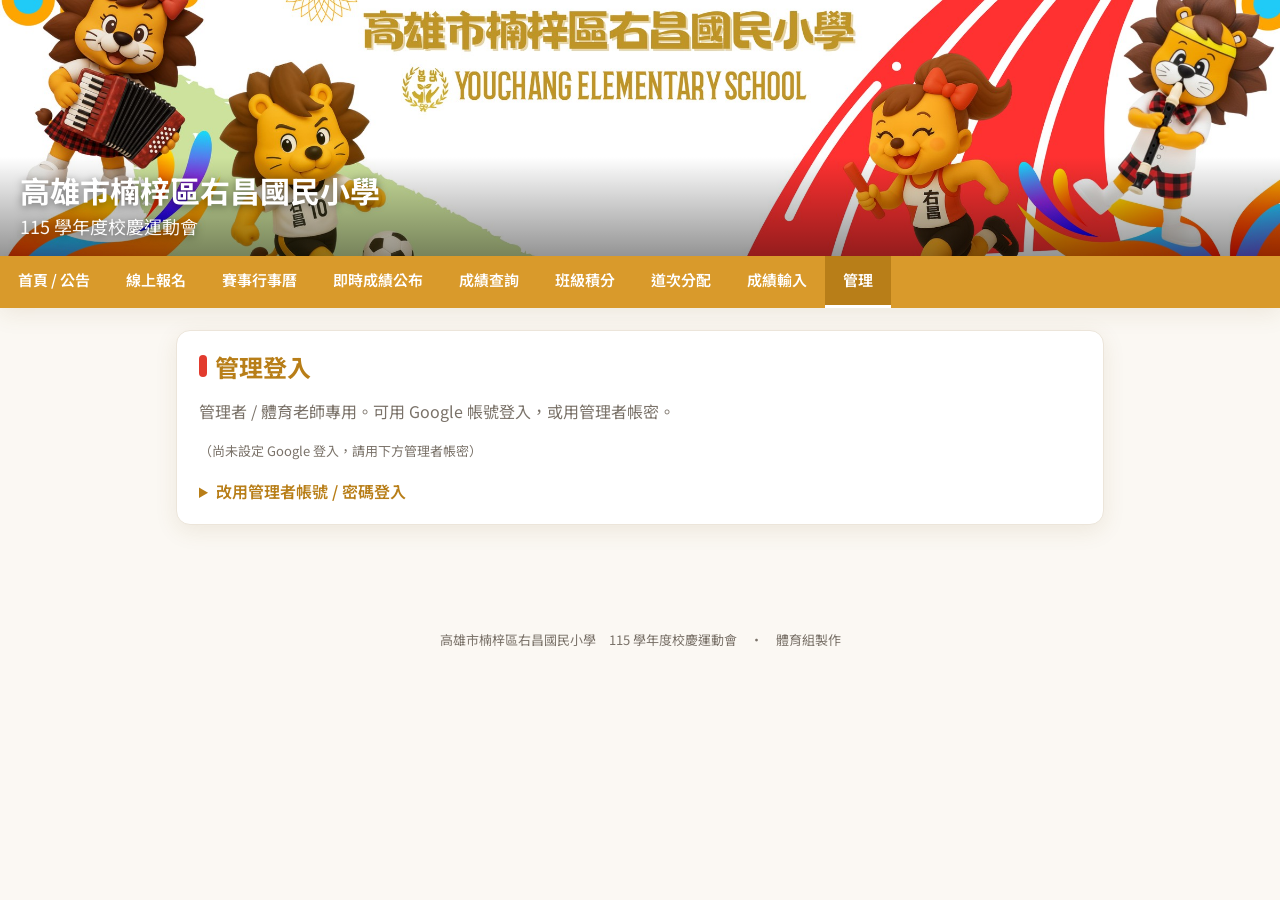
==== commit 65e39c56: "道次抽籤頁改為全年級「道次分配表」：1～6 年級分配表（1 年級即時抽籤結果）、找我的班級、列印；道次資料移到 config.js 與秩序冊共用；賽事行事曆接力與短跑項目加連結 Co-Authored" ====
--- a/admin.html
+++ b/admin.html
@@ -6,7 +6,7 @@
   <title>管理 · 右昌國小運動會</title>
   <link rel="icon" href="assets/banner-small.jpg">
   <link href="https://fonts.googleapis.com/css2?family=Noto+Sans+TC:wght@400;600;700;800&display=swap" rel="stylesheet">
-  <link rel="stylesheet" href="css/style.css?v=20261109d">
+  <link rel="stylesheet" href="css/style.css?v=20261113a">
   <script src="https://accounts.google.com/gsi/client" async></script>
   <script src="js/vendor/xlsx.full.min.js"></script>
   <style>
@@ -73,7 +73,7 @@
       <details style="margin-top:16px">
         <summary style="cursor:pointer;font-weight:600;color:var(--gold-d)">改用管理者帳號 / 密碼登入</summary>
         <div class="grid2" style="margin-top:10px">
-          <div><label>帳號</label><input id="email" placeholder="admin@youchang" autocomplete="username"></div>
+          <div><label>帳號</label><input id="email" placeholder="例：yocps04" autocomplete="username"></div>
           <div><label>密碼</label><input id="pw" type="password" autocomplete="current-password"></div>
         </div>
         <div style="margin-top:12px"><button class="btn ghost" id="loginBtn" type="button">登入</button></div>
@@ -96,6 +96,8 @@
         <option value="rec">成績紀錄表（紙本）</option>
         <option value="unreg">未報名班級（催繳通知）</option>
         <option value="qual">決賽晉級名單（公告／匯出）</option>
+        <option value="award">獎狀名單與套印（獎品組）</option>
+        <option value="total">團體總錦標積分表（紀錄組）</option>
         <option value="user">帳號管理</option>
       </select>
       <div id="noPermMsg" class="notice" style="display:none;margin-top:8px">此帳號沒有任何管理功能的權限。報名請到「<a href="register.html">線上報名</a>」、成績輸入請到「<a href="score.html">成績輸入</a>」；需要其他權限請洽管理者。</div>
@@ -279,11 +281,13 @@
       <section class="card">
         <h2>決賽晉級名單</h2>
         <p class="muted">彙整有預賽項目的<b>晉級決賽名單</b>（資料來自成績輸入頁的「預賽」），可產生公告文字複製到 LINE、發布成網站公告，或匯出 Excel。公告文字只列班級與姓名，<b>不含預賽成績</b>。</p>
-        <div class="row" style="align-items:end">
-          <div style="min-width:140px"><label>年級</label><select id="q_grade"><option value="">全部年級</option><option>1年級</option><option>2年級</option><option>4年級</option><option>5年級</option><option>6年級</option></select></div>
-          <div style="min-width:220px"><label>項目</label><select id="q_event"><option value="">全部有預賽的項目</option></select></div>
-          <div><button class="btn" id="q_run" type="button">載入晉級名單</button></div>
-        </div>
+        <label>年級（可複選，都不勾＝全部年級）</label>
+        <div id="q_grades" style="display:flex;flex-wrap:wrap;gap:6px 16px"><label style="display:flex;align-items:center;gap:6px;margin:0"><input type="checkbox" class="q_g" value="1年級" style="width:auto">1年級</label><label style="display:flex;align-items:center;gap:6px;margin:0"><input type="checkbox" class="q_g" value="2年級" style="width:auto">2年級</label><label style="display:flex;align-items:center;gap:6px;margin:0"><input type="checkbox" class="q_g" value="4年級" style="width:auto">4年級</label><label style="display:flex;align-items:center;gap:6px;margin:0"><input type="checkbox" class="q_g" value="5年級" style="width:auto">5年級</label><label style="display:flex;align-items:center;gap:6px;margin:0"><input type="checkbox" class="q_g" value="6年級" style="width:auto">6年級</label></div>
+        <label style="margin-top:10px">項目（可複選）
+          <a href="javascript:void(0)" id="q_all" style="font-weight:400;margin-left:10px">全選</a>
+          <a href="javascript:void(0)" id="q_none" style="font-weight:400;margin-left:8px">全不選</a></label>
+        <div id="q_events" style="display:flex;flex-wrap:wrap;gap:6px 16px;max-height:240px;overflow:auto;border:1px solid var(--line);border-radius:10px;padding:8px 10px"></div>
+        <div style="margin-top:10px"><button class="btn" id="q_run" type="button">載入晉級名單</button></div>
         <label style="display:flex;align-items:center;gap:6px;margin-top:8px"><input type="checkbox" id="q_showRec" style="width:auto"> 下方表格與匯出的 Excel 顯示預賽名次與成績（內部參考用，公告文字不會包含）</label>
         <div id="q_result" style="margin-top:12px"></div>
         <div id="q_msgBox" style="display:none;margin-top:12px">
@@ -300,6 +304,66 @@
       </section>
     </div>
 
+    <!-- 獎狀名單與套印（獎品組） -->
+    <div class="func-panel" id="awardWrap" style="display:none">
+      <section class="card">
+        <h2>獎狀名單與套印</h2>
+        <p class="muted">依「成績」分頁已公布的決賽名次，列出各單項得獎選手。可<b>下載 Excel 合併列印檔</b>（Word 合併列印用），或<b>直接線上套印</b>：只印出年級、姓名、受獎事由、日期，放進印好的空白獎狀紙列印。</p>
+        <label>年級（可複選，都不勾＝全部年級）</label>
+        <div id="aw_grades" style="display:flex;flex-wrap:wrap;gap:6px 16px"></div>
+        <div class="grid2" style="margin-top:8px">
+          <div><label>頒發名次</label><select id="aw_top"><option value="3">前 3 名</option><option value="6" selected>前 6 名</option><option value="8">前 8 名</option></select></div>
+          <div><label>獎狀日期</label><input id="aw_date" type="date"></div>
+        </div>
+        <label style="margin-top:8px">受獎事由（可修改；換行用 Enter）<span class="muted" style="font-weight:400">　可用：{活動} {年級} {性別組} {項目} {名次} {紀錄} {班級}</span></label>
+        <textarea id="aw_tpl" rows="2"></textarea>
+        <label style="display:flex;align-items:center;gap:6px;margin-top:8px"><input type="checkbox" id="aw_relayEach" style="width:auto"> 400公尺接力依報名名單每位隊員各一張（不勾＝每班一張，姓名寫「全班同學」）</label>
+        <div style="margin-top:10px"><button class="btn" id="aw_run" type="button">載入得獎名單</button></div>
+        <div id="aw_result" style="margin-top:12px"></div>
+        <div id="aw_actions" style="display:none;margin-top:12px">
+          <div class="row">
+            <button class="btn" id="aw_xlsx" type="button">⬇ 下載 Excel 合併列印檔</button>
+            <button class="btn" id="aw_print" type="button">🖨 線上套印（已勾選的）</button>
+            <button class="btn ghost" id="aw_test" type="button">列印測試頁（1 張）</button>
+          </div>
+          <details style="margin-top:12px">
+            <summary style="cursor:pointer;font-weight:700">⚙ 套印位置調整（第一次請先印測試頁對位）</summary>
+            <p class="muted" style="font-size:13px">設定只存在這台電腦。印出來的字整體偏右就把「左右」改成負數、偏下就把「上下」改成負數（單位：公釐）。列印時紙張選 A4、縮放選「實際大小／100%」，並取消「頁首和頁尾」。</p>
+            <div class="grid2">
+              <div><label>左右位移（mm，正數往右）</label><input id="aw_dx" type="number" step="0.5"></div>
+              <div><label>上下位移（mm，正數往下）</label><input id="aw_dy" type="number" step="0.5"></div>
+            </div>
+            <div class="grid2">
+              <div><label>字型大小（年級／姓名，pt）</label><input id="aw_fs" type="number" step="1" min="10" max="40"></div>
+              <div><label>字型大小（受獎事由，pt）</label><input id="aw_fs2" type="number" step="1" min="8" max="36"></div>
+            </div>
+            <label>獎狀底圖（選填，只用在這台電腦預覽／用白紙印整張，不會上傳）</label>
+            <input id="aw_bg" type="file" accept="image/*">
+            <label style="display:flex;align-items:center;gap:6px;margin-top:6px"><input type="checkbox" id="aw_bgPrint" style="width:auto"> 列印時連底圖一起印（用白紙印整張獎狀；放進已印好的獎狀紙時不要勾）</label>
+            <div class="row" style="margin-top:8px"><button class="btn ghost" id="aw_reset" type="button">位置還原預設</button></div>
+          </details>
+        </div>
+      </section>
+    </div>
+
+    <!-- 團體總錦標積分表（紀錄組） -->
+    <div class="func-panel" id="totalWrap" style="display:none">
+      <section class="card">
+        <h2>團體總錦標積分表</h2>
+        <p class="muted">依「成績」分頁的決賽得分（第 1～6 名依序 7／5／4／3／2／1 分），算出 4～6 年級各班各項目積分（男、女分列；混合項目合併一格，同班兩人得分寫成「7+5」），加總後排出團體總錦標名次。預賽成績不計分。</p>
+        <div class="grid2">
+          <div><label>年級</label><select id="t_grade"><option value="ALL">4～6 年級（每個年級一張）</option><option>4年級</option><option>5年級</option><option>6年級</option></select></div>
+          <div><label>計分項目</label><div id="t_events" style="display:flex;flex-wrap:wrap;gap:4px 14px"></div></div>
+        </div>
+        <div style="margin-top:10px" class="row">
+          <button class="btn" id="t_run" type="button">產生積分表</button>
+          <button class="btn ghost" id="t_print" type="button" style="display:none">🖨 列印</button>
+          <button class="btn ghost" id="t_xlsx" type="button" style="display:none">⬇ 匯出 Excel</button>
+        </div>
+        <div id="t_result" style="margin-top:12px"></div>
+      </section>
+    </div>
+
     <!-- 帳號管理 -->
     <div class="func-panel" id="userWrap" style="display:none">
       <section class="card">
@@ -316,7 +380,7 @@
         <div class="grid2">
           <div><label>啟用</label><select id="u_enabled"><option value="是">是</option><option value="否">否</option></select></div>
           <div><label>限定年級 <span class="muted">（選填；設定後此帳號登入只能報該年級）</span></label>
-            <select id="u_grade"><option value="">不限制</option><option value="4年級">4年級</option><option value="5年級">5年級</option><option value="6年級">6年級</option></select></div>
+            <select id="u_grade"><option value="">不限制</option><option value="1年級">1年級</option><option value="2年級">2年級</option><option value="3年級">3年級</option><option value="4年級">4年級</option><option value="5年級">5年級</option><option value="6年級">6年級</option></select></div>
         </div>
         <label style="margin-top:10px">可使用的功能 <span id="u_permHint" class="muted">（admin 角色一律全部可用）</span></label>
         <div id="u_perms" style="display:flex;flex-wrap:wrap;gap:14px;margin-top:4px"></div>
@@ -331,10 +395,10 @@
     </div>
   </main>
 
-  <script src="js/config.js?v=20261109d"></script>
-  <script src="js/api.js?v=20261109d"></script>
-  <script src="js/layout.js?v=20261109d"></script>
-  <script src="js/sched.js?v=20261109d"></script>
+  <script src="js/config.js?v=20261113a"></script>
+  <script src="js/api.js?v=20261113a"></script>
+  <script src="js/layout.js?v=20261113a"></script>
+  <script src="js/sched.js?v=20261113a"></script>
   <script>
     const AUTH_KEY = "yc_auth";
     let AUTH = null, EVENTS = [];
@@ -393,7 +457,7 @@
       if (hasPerm(AUTH, "行事曆")) loadSchedule();
       if (AUTH.role === "admin") loadUsers();
     }
-    const FUNC_PERM = { ann: "公告", schedule: "行事曆", program: "秩序冊", reg: "報名管理", unreg: "報名管理", rec: "成績", qual: "成績" };
+    const FUNC_PERM = { ann: "公告", schedule: "行事曆", program: "秩序冊", reg: "報名管理", unreg: "催繳通知", rec: "紀錄表", qual: "晉級名單", award: "獎狀", total: "總錦標" };
 
     // 新增/刪除類動作若結果在 Google 轉址那段遺失（ApiLostResponse），後端可能其實做完了：
     // 不自動重送（會重複新增），改成重新載入清單讓使用者看實際狀態。
@@ -432,7 +496,7 @@
       const box=el("a_list");
       try{
         const d=await apiGet("announcements");
-        ANN_LIST = d.announcements;
+        ANN_LIST = sortAnnouncements(d.announcements);
         if(!ANN_LIST.length){ box.innerHTML='<p class="muted">目前尚無公告。</p>'; return; }
         // 用索引查表，不要把標題/內容塞進 onclick 字串——標題含單引號會把屬性截斷
         box.innerHTML = ANN_LIST.map(function(a, i){
@@ -580,9 +644,13 @@
     /* ---- 帳號管理 ---- */
     let USER_LIST = [], EDIT_USER_EMAIL = "";
     // 和後端 PERMS 一致；預設＝老師原本的範圍
-    const ALL_PERMS = ["報名", "成績", "公告", "行事曆", "秩序冊", "報名管理"];
+    const ALL_PERMS = ["報名", "成績", "公告", "行事曆", "秩序冊", "報名管理", "催繳通知", "紀錄表", "晉級名單", "獎狀", "總錦標"];
     const DEFAULT_PERMS = ["報名", "成績"];
-    el("u_perms").innerHTML = ALL_PERMS.map(p => `<label style="display:flex;align-items:center;gap:6px;margin:0"><input type="checkbox" class="u_perm" value="${p}" style="width:auto">${p}</label>`).join("");
+    // 勾選框旁的說明（對應管理頁「選擇功能」或其他頁面）
+    const PERM_TIP = { 報名: "線上報名、道次抽籤", 成績: "成績輸入頁", 公告: "發布公告", 行事曆: "賽事行事曆管理", 秩序冊: "秩序冊產生、抽籤重抽",
+      報名管理: "報名管理", 催繳通知: "未報名班級", 紀錄表: "成績紀錄表", 晉級名單: "決賽晉級名單",
+      獎狀: "獎狀名單與套印", 總錦標: "團體總錦標積分表" };
+    el("u_perms").innerHTML = ALL_PERMS.map(p => `<label style="display:flex;align-items:center;gap:6px;margin:0" title="${esc(PERM_TIP[p] || "")}"><input type="checkbox" class="u_perm" value="${p}" style="width:auto">${p}<span class="muted" style="font-weight:400;font-size:12px">${PERM_TIP[p] && PERM_TIP[p] !== p ? "（" + esc(PERM_TIP[p]) + "）" : ""}</span></label>`).join("");
     function setPermBoxes(list) { document.querySelectorAll(".u_perm").forEach(c => c.checked = list.indexOf(c.value) >= 0); }
     function syncPermBoxesToRole() {
       const isAdmin = el("u_role").value === "admin";
@@ -898,22 +966,26 @@
     let Q_GROUPS = [];   // [{ev, title, rows:[{班級,座號,姓名,預賽名次,預賽成績}]}]
     const qHasPre = e => prelimQuota(e) > 0 || String(e["預賽"] || "").trim() === "是";
     const qTitle = e => e["名稱"] + " " + e["組別"] + (e["性別"] && e["性別"] !== "混合" ? " " + e["性別"] : "");
+    const qGrades = () => Array.from(document.querySelectorAll(".q_g:checked")).map(c => c.value);
+    const qCodes = () => Array.from(document.querySelectorAll(".q_e:checked")).map(c => c.value);
+    // 依勾選的年級列出項目；原本勾過的保持，新出現的項目預設勾選
     function qFillEvents() {
-      const g = el("q_grade").value, cur = el("q_event").value;
-      el("q_event").innerHTML = '<option value="">全部有預賽的項目</option>' + EVENTS.filter(e => qHasPre(e) && (!g || e["組別"] === g))
-        .map(e => `<option value="${esc(e["代碼"])}">${esc(qTitle(e))}</option>`).join("");
-      if (cur) el("q_event").value = cur;
+      const gs = qGrades(), prev = {};
+      document.querySelectorAll(".q_e").forEach(c => { prev[c.value] = c.checked; });
+      el("q_events").innerHTML = EVENTS.filter(e => qHasPre(e) && (!gs.length || gs.indexOf(e["組別"]) >= 0))
+        .map(e => `<label style="display:flex;align-items:center;gap:6px;margin:0;white-space:nowrap"><input type="checkbox" class="q_e" value="${esc(e["代碼"])}" ${prev[e["代碼"]] === false ? "" : "checked"} style="width:auto">${esc(qTitle(e))}</label>`).join("") || '<span class="muted">沒有有預賽的項目</span>';
     }
     async function qRun() {
       const b = el("q_run"); setBusy(b, true, "載入中…");
       el("q_result").innerHTML = '<p class="muted">讀取預賽資料中…</p>';
       try {
         if (!EVENTS.length) await loadEvents();
-        if (el("q_event").options.length <= 1) qFillEvents();
+        if (!document.querySelector(".q_e")) qFillEvents();
         const [pd, rd] = await Promise.all([apiGet("prelim", { token: AUTH.token }), apiGet("reglist")]);
         const seat = {}; rd.regs.forEach(r => { seat[r["項目代碼"] + "|" + normalizeClassName(r["班級"]) + "|" + String(r["姓名"]).trim()] = r["座號"]; });
-        const g = el("q_grade").value, code = el("q_event").value;
-        const evs = EVENTS.filter(e => qHasPre(e) && (!g || e["組別"] === g) && (!code || e["代碼"] === code));
+        const codes = qCodes();
+        if (!codes.length) { el("q_result").innerHTML = '<div class="notice">請至少勾選一個項目。</div>'; el("q_msgBox").style.display = "none"; return; }
+        const evs = EVENTS.filter(e => codes.indexOf(e["代碼"]) >= 0);
         Q_GROUPS = evs.map(function (e) {
           const team = isTeamEvent(e);
           const rows = (pd.rows || []).filter(r => r["項目代碼"] === e["代碼"] && String(r["晉級"]).trim() === "是").map(r => ({
@@ -986,7 +1058,9 @@
       XLSX.writeFile(wb, "決賽晉級名單_" + todayLocal().replace(/-/g, "") + ".xlsx");
       toast("已匯出 Excel", "ok");
     }
-    el("q_grade").addEventListener("change", qFillEvents);
+    el("q_grades").addEventListener("change", qFillEvents);
+    el("q_all").addEventListener("click", () => document.querySelectorAll(".q_e").forEach(c => { c.checked = true; }));
+    el("q_none").addEventListener("click", () => document.querySelectorAll(".q_e").forEach(c => { c.checked = false; }));
     el("q_run").addEventListener("click", qRun);
     el("q_showRec").addEventListener("change", () => { if (Q_GROUPS.length) qRender(true); });
     el("q_msg").addEventListener("input", qLineLink);
@@ -994,6 +1068,282 @@
     el("q_pub").addEventListener("click", qPublish);
     el("q_xlsx").addEventListener("click", qExcel);
     el("funcSelect").addEventListener("change", function () { if (this.value === "qual") { if (EVENTS.length) qFillEvents(); else loadEvents().then(qFillEvents); } });
+
+    /* ---- 獎狀名單與套印（獎品組） ---- */
+    function cnNum(n) {
+      n = Number(n); const d = "零一二三四五六七八九";
+      if (!(n >= 0) || n >= 100) return String(n);
+      if (n < 10) return d[n];
+      return (n >= 20 ? d[Math.floor(n / 10)] : "") + "十" + (n % 10 ? d[n % 10] : "");
+    }
+    const classCn = c => { const m = normalizeClassName(c).match(/^(\d+)年(\d+)班$/); return m ? cnNum(m[1]) + "年" + cnNum(m[2]) + "班" : String(c || ""); };
+    const gradeCn = g => { const m = String(g).match(/(\d+)/); return m ? cnNum(m[1]) + "年級" : String(g || ""); };
+    const rankCn = r => "第" + cnNum(r) + "名";
+    const genderGroup = s => s === "男" ? "男生組" : s === "女" ? "女生組" : "";
+    const AW_DEF_TPL = "榮獲{活動}\n{年級}{性別組} {項目} {名次}";
+    const AW_DEF_CFG = { dx: 0, dy: 0, fs: 22, fs2: 17 };
+    // 套印位置（公釐，A4 直式），依「獎狀套印格式.pdf」量出；文字垂直置中在 y
+    const AW_POS = { g: [65, 94.3], n: [65, 111.8], rs: [82, 129.2], y: [88.5, 252.2], m: [123, 252.2], d: [155, 252.2] };
+    let AW_ROWS = [], AW_BG = "";
+    function awStore(k, v) { try { if (v === undefined) return localStorage.getItem(k); localStorage.setItem(k, v); } catch (e) { return null; } }
+    function awCfg() { let c = {}; try { c = JSON.parse(awStore("yc_cert_cfg")) || {}; } catch (e) {} return Object.assign({}, AW_DEF_CFG, c); }
+    function awCfgToForm() { const c = awCfg(); el("aw_dx").value = c.dx; el("aw_dy").value = c.dy; el("aw_fs").value = c.fs; el("aw_fs2").value = c.fs2; }
+    function awSaveCfg() {
+      awStore("yc_cert_cfg", JSON.stringify({ dx: Number(el("aw_dx").value) || 0, dy: Number(el("aw_dy").value) || 0,
+        fs: Number(el("aw_fs").value) || AW_DEF_CFG.fs, fs2: Number(el("aw_fs2").value) || AW_DEF_CFG.fs2 }));
+    }
+    function awInit() {
+      if (el("aw_grades").innerHTML) return;
+      el("aw_grades").innerHTML = ["1年級", "2年級", "4年級", "5年級", "6年級"].map(g => `<label style="display:flex;align-items:center;gap:6px;margin:0"><input type="checkbox" class="aw_g" value="${g}" style="width:auto">${g}</label>`).join("");
+      el("aw_date").value = todayLocal();
+      el("aw_tpl").value = awStore("yc_cert_tpl") || AW_DEF_TPL;
+      AW_BG = awStore("yc_cert_bg") || "";
+      awCfgToForm();
+    }
+    const awDate = () => { const p = (el("aw_date").value || todayLocal()).split("-"); return { y: Number(p[0]) - 1911, m: Number(p[1]), d: Number(p[2]) }; };
+    function awReason(x) {
+      return el("aw_tpl").value.replace(/\{(\w+|[一-鿿]+)\}/g, function (all, k) {
+        return ({ 活動: String(CONFIG.eventTitle || "").replace(/\s+/g, ""), 年級: gradeCn(x.ev["組別"]), 性別組: genderGroup(x.ev["性別"]), 項目: x.ev["名稱"],
+          名次: rankCn(x.rank), 紀錄: x.rec || "", 班級: classCn(x.cls) })[k] ?? all;
+      }).replace(/[ \t]+/g, " ").trim();
+    }
+    async function awRun() {
+      const b = el("aw_run"); setBusy(b, true, "載入中…");
+      el("aw_result").innerHTML = '<p class="muted">讀取成績中…</p>';
+      try {
+        awStore("yc_cert_tpl", el("aw_tpl").value);
+        if (!EVENTS.length) await loadEvents();
+        const each = el("aw_relayEach").checked;
+        const [qd, rd] = await Promise.all([apiGet("query"), each ? apiGet("reglist") : Promise.resolve({ regs: [] })]);
+        const gs = Array.from(document.querySelectorAll(".aw_g:checked")).map(c => c.value);
+        const top = Number(el("aw_top").value) || 6;
+        const evIdx = {}; EVENTS.forEach((e, i) => { evIdx[e["代碼"]] = i; });
+        AW_ROWS = [];
+        (qd.results || []).forEach(function (r) {
+          const i = evIdx[r["項目代碼"]]; if (i === undefined) return;
+          const ev = EVENTS[i], rank = Number(r["名次"]);
+          if (!(rank >= 1 && rank <= top)) return;            // 名次空白（棄權／請假）也會被濾掉
+          if (gs.length && gs.indexOf(ev["組別"]) < 0) return;
+          const cls = normalizeClassName(r["班級"]), base = { ev, evi: i, rank, cls, rec: String(r["紀錄"] || "") };
+          const nm = String(r["姓名"] || "").trim();
+          if (isTeamEvent(ev) && !nm) {
+            const mem = each ? rd.regs.filter(x => x["項目代碼"] === ev["代碼"] && normalizeClassName(x["班級"]) === cls) : [];
+            if (mem.length) mem.sort((a, b) => (Number(a["座號"]) || 0) - (Number(b["座號"]) || 0)).forEach(x => AW_ROWS.push(Object.assign({}, base, { name: String(x["姓名"]).trim(), seat: x["座號"] })));
+            else AW_ROWS.push(Object.assign({}, base, { name: "全班同學", seat: "" }));
+          } else AW_ROWS.push(Object.assign({}, base, { name: nm, seat: "" }));
+        });
+        AW_ROWS.sort((a, b) => a.evi - b.evi || a.rank - b.rank || a.cls.localeCompare(b.cls, "zh", { numeric: true }));
+        awRender();
+      } catch (e) { el("aw_result").innerHTML = '<div class="error">' + esc(e.message) + '</div>'; }
+      finally { setBusy(b, false); }
+    }
+    function awRender() {
+      if (!AW_ROWS.length) { el("aw_result").innerHTML = '<div class="notice">沒有符合條件的得獎名單（項目可能還沒公布決賽成績）。</div>'; el("aw_actions").style.display = "none"; return; }
+      const groups = []; AW_ROWS.forEach((x, i) => { const g = groups[groups.length - 1]; if (g && g.evi === x.evi) g.idx.push(i); else groups.push({ evi: x.evi, ev: x.ev, idx: [i] }); });
+      el("aw_result").innerHTML = `<div class="notice">共 <b>${groups.length}</b> 個項目、<b>${AW_ROWS.length}</b> 張獎狀。可取消勾選不要印的；下載 Excel 與線上套印都只用<b>已勾選</b>的（目前 <b id="aw_selN">${AW_ROWS.length}</b> 張）。
+        <a href="javascript:void(0)" id="aw_all" style="margin-left:8px">全選</a> <a href="javascript:void(0)" id="aw_none" style="margin-left:6px">全不選</a></div>` +
+        groups.map((g, gi) => `<details style="margin-top:8px"><summary style="cursor:pointer;font-weight:700"><input type="checkbox" class="aw_grp" data-g="${gi}" checked style="width:auto;vertical-align:middle" onclick="event.stopPropagation()"> 🏅 ${esc(qTitle(g.ev))}（${g.idx.length} 張）</summary>
+          <div class="table-wrap"><table><thead><tr><th></th><th>名次</th><th>班級</th><th>姓名</th><th>紀錄</th><th>受獎事由</th></tr></thead><tbody>
+          ${g.idx.map(i => { const x = AW_ROWS[i]; return `<tr><td><input type="checkbox" class="aw_c" data-i="${i}" data-g="${gi}" checked style="width:auto"></td><td>${x.rank}</td><td>${esc(x.cls)}</td><td>${esc(x.name)}</td><td>${esc(x.rec)}</td><td style="white-space:pre-line;font-size:13px">${esc(awReason(x))}</td></tr>`; }).join("")}
+          </tbody></table></div></details>`).join("");
+      el("aw_actions").style.display = "block";
+      el("aw_all").onclick = () => { document.querySelectorAll(".aw_c,.aw_grp").forEach(c => { c.checked = true; }); awCount(); };
+      el("aw_none").onclick = () => { document.querySelectorAll(".aw_c,.aw_grp").forEach(c => { c.checked = false; }); awCount(); };
+    }
+    function awCount() { const n = el("aw_selN"); if (n) n.textContent = awSelected().length; }
+    const awSelected = () => Array.from(document.querySelectorAll(".aw_c:checked")).map(c => AW_ROWS[Number(c.dataset.i)]);
+    el("aw_result").addEventListener("change", function (ev) {
+      const t = ev.target;
+      if (t.classList.contains("aw_grp")) document.querySelectorAll(`.aw_c[data-g="${t.dataset.g}"]`).forEach(c => { c.checked = t.checked; });
+      awCount();
+    });
+    function awExcel() {
+      const rows = awSelected(); if (!rows.length) return toast("請至少勾選一張", "err");
+      awStore("yc_cert_tpl", el("aw_tpl").value);
+      const dt = awDate();
+      const head = ["年級", "姓名", "受獎事由", "受獎事由第1行", "受獎事由第2行", "班級", "座號", "項目", "組別", "性別", "名次", "名次中文", "紀錄", "民國年", "月", "日", "項目代碼"];
+      const data = rows.map(function (x) {
+        const rs = awReason(x), ln = rs.split("\n");
+        return [classCn(x.cls), x.name, ln.join(" "), ln[0] || "", ln.slice(1).join(" "), x.cls, Number(x.seat) || "", x.ev["名稱"], x.ev["組別"], x.ev["性別"], x.rank, rankCn(x.rank), x.rec, dt.y, dt.m, dt.d, x.ev["代碼"]];
+      });
+      const wb = XLSX.utils.book_new();
+      const ws = XLSX.utils.aoa_to_sheet([head].concat(data));
+      ws["!cols"] = head.map(h => ({ wch: /受獎事由/.test(h) ? 36 : h === "年級" ? 12 : 9 }));
+      XLSX.utils.book_append_sheet(wb, ws, "獎狀名單");
+      const help = XLSX.utils.aoa_to_sheet([["Word 合併列印說明"], [],
+        ["1. Word 開新文件，版面設 A4 直式，把獎狀底圖放在文字後方（或直接用印好的獎狀紙）。"],
+        ["2. 郵件 → 選取收件者 → 使用現有清單 → 選這個 Excel 的「獎狀名單」工作表。"],
+        ["3. 在「年級：」「姓名：」「受獎事由：」後面插入合併欄位「年級」「姓名」「受獎事由」（兩行版可用「受獎事由第1行」「受獎事由第2行」）。"],
+        ["4. 日期處插入「民國年」「月」「日」。"],
+        ["5. 完成與合併 → 編輯個別文件 → 列印。"],
+        [], ["「年級」欄是國字班級（如 六年三班），「班級」欄是數字寫法（6年3班）。接力每班一張時姓名為「全班同學」，可直接在 Excel 修改。"]]);
+      help["!cols"] = [{ wch: 100 }];
+      XLSX.utils.book_append_sheet(wb, help, "說明");
+      XLSX.writeFile(wb, "獎狀合併列印_" + todayLocal().replace(/-/g, "") + ".xlsx");
+      toast("已下載 " + rows.length + " 筆", "ok");
+    }
+    function awPrint(test) {
+      const rows = test ? (awSelected().slice(0, 1).length ? awSelected().slice(0, 1) : [{ ev: { 組別: "6年級", 性別: "男", 名稱: "60公尺" }, rank: 1, cls: "6年12班", name: "王小明", rec: "" }]) : awSelected();
+      if (!rows.length) return toast("請至少勾選一張", "err");
+      awSaveCfg(); awStore("yc_cert_tpl", el("aw_tpl").value);
+      const c = awCfg(), dt = awDate(), bgPrint = el("aw_bgPrint").checked && AW_BG;
+      if (el("aw_bgPrint").checked && !AW_BG) toast("沒有選擇底圖，只會印文字", "err");
+      const at = (k, center) => `left:${AW_POS[k][0] + c.dx}mm;top:${AW_POS[k][1] + c.dy}mm;transform:translate(${center ? "-50%" : "0"},-50%)`;
+      const pages = rows.map(x => `<div class="pg"><div class="f" style="${at("g")};font-size:${c.fs}pt">${esc(classCn(x.cls))}</div>
+        <div class="f" style="${at("n")};font-size:${c.fs}pt">${esc(x.name)}</div>
+        <div class="f rs" style="left:${AW_POS.rs[0] + c.dx}mm;top:${AW_POS.rs[1] + c.dy}mm;font-size:${c.fs2}pt">${esc(awReason(x))}</div>
+        <div class="f" style="${at("y", 1)};font-size:${c.fs}pt">${dt.y}</div><div class="f" style="${at("m", 1)};font-size:${c.fs}pt">${dt.m}</div><div class="f" style="${at("d", 1)};font-size:${c.fs}pt">${dt.d}</div></div>`).join("");
+      const w = window.open("", "_blank");
+      if (!w) return toast("瀏覽器擋住了彈出視窗，請允許後再按一次", "err");
+      w.document.write(`<!doctype html><html lang="zh-Hant"><head><meta charset="utf-8"><title>獎狀套印（${rows.length} 張）</title><style>
+        @page { size: A4 portrait; margin: 0; }
+        html, body { margin: 0; padding: 0; background: #888; }
+        .bar { position: sticky; top: 0; z-index: 9; background: #333; color: #fff; padding: 8px 12px; font: 15px "Microsoft JhengHei", sans-serif; }
+        .bar button { font-size: 16px; padding: 4px 16px; margin-right: 10px; }
+        .pg { position: relative; width: 210mm; height: 297mm; margin: 10px auto; background: #fff ${AW_BG ? "url(" + AW_BG + ") 0 0 / 210mm 297mm no-repeat" : ""}; overflow: hidden; break-after: page; page-break-after: always; }
+        .pg:last-child { break-after: auto; page-break-after: auto; }
+        .f { position: absolute; white-space: nowrap; color: #000; font-family: "DFKai-SB", "標楷體", "BiauKai", "KaiTi", "Noto Serif TC", serif; font-weight: bold; }
+        .rs { white-space: pre-line; width: 108mm; line-height: 1.5; transform: translateY(-0.75em); }
+        @media print { html, body { background: none; } .bar { display: none; } .pg { margin: 0; ${bgPrint ? "-webkit-print-color-adjust: exact; print-color-adjust: exact;" : "background: none !important;"} } }
+      </style></head><body><div class="bar"><button onclick="print()">🖨 列印</button>共 ${rows.length} 張${test ? "（測試頁）" : ""}。列印設定：A4、縮放 100%（實際大小）、取消「頁首和頁尾」${AW_BG ? (bgPrint ? "、勾選「背景圖形」" : "；畫面上的底圖只是預覽，不會印出") : ""}。</div>${pages}</body></html>`);
+      w.document.close();
+    }
+    awInit();
+    el("aw_run").addEventListener("click", awRun);
+    el("aw_xlsx").addEventListener("click", awExcel);
+    el("aw_print").addEventListener("click", () => awPrint(false));
+    el("aw_test").addEventListener("click", () => awPrint(true));
+    el("aw_tpl").addEventListener("input", () => { if (AW_ROWS.length) { const keep = {}; document.querySelectorAll(".aw_c").forEach(c => { keep[c.dataset.i] = c.checked; }); awRender(); document.querySelectorAll(".aw_c").forEach(c => { c.checked = keep[c.dataset.i] !== false; }); awCount(); } });
+    ["aw_dx", "aw_dy", "aw_fs", "aw_fs2"].forEach(id => el(id).addEventListener("change", awSaveCfg));
+    el("aw_reset").addEventListener("click", () => { awStore("yc_cert_cfg", "{}"); awCfgToForm(); toast("已還原預設位置", "ok"); });
+    el("aw_bg").addEventListener("change", function () {
+      const f = this.files && this.files[0]; if (!f) return;
+      const rd = new FileReader();
+      rd.onload = () => { AW_BG = rd.result; if (awStore("yc_cert_bg", AW_BG) === null && awStore("yc_cert_bg") !== AW_BG) toast("底圖太大，重新整理頁面後要再選一次", "err"); else toast("已載入底圖（存在這台電腦）", "ok"); };
+      rd.readAsDataURL(f);
+    });
+
+    /* ---- 團體總錦標積分表（紀錄組） ---- */
+    const T_ORDER = ["跳高", "跳遠", "壘球擲遠", "60公尺", "100公尺", "200公尺", "400公尺接力", "大隊接力", "體育班大隊接力"];
+    const T_GRADES = ["4年級", "5年級", "6年級"];
+    let T_DATA = [];
+    function tFillEvents() {
+      const prev = {}; document.querySelectorAll(".t_e").forEach(c => { prev[c.value] = c.checked; });
+      const names = [];
+      EVENTS.filter(e => T_GRADES.indexOf(e["組別"]) >= 0).forEach(e => { if (names.indexOf(e["名稱"]) < 0) names.push(e["名稱"]); });
+      names.sort((a, b) => ((T_ORDER.indexOf(a) + 1) || 99) - ((T_ORDER.indexOf(b) + 1) || 99));
+      el("t_events").innerHTML = names.map(n => `<label style="display:flex;align-items:center;gap:5px;margin:0;white-space:nowrap;font-weight:400"><input type="checkbox" class="t_e" value="${esc(n)}" ${prev[n] === false ? "" : "checked"} style="width:auto">${esc(n)}</label>`).join("");
+    }
+    async function tRun() {
+      const b = el("t_run"); setBusy(b, true, "計算中…");
+      el("t_result").innerHTML = '<p class="muted">讀取成績中…</p>';
+      try {
+        if (!EVENTS.length) await loadEvents();
+        if (!document.querySelector(".t_e")) tFillEvents();
+        const d = await apiGet("query");
+        const names = Array.from(document.querySelectorAll(".t_e:checked")).map(c => c.value);
+        const grades = el("t_grade").value === "ALL" ? T_GRADES : [el("t_grade").value];
+        T_DATA = grades.map(function (g) {
+          const evs = EVENTS.filter(e => e["組別"] === g && names.indexOf(e["名稱"]) >= 0);
+          const colNames = []; evs.forEach(e => { if (colNames.indexOf(e["名稱"]) < 0) colNames.push(e["名稱"]); });
+          colNames.sort((a, b) => ((T_ORDER.indexOf(a) + 1) || 99) - ((T_ORDER.indexOf(b) + 1) || 99));
+          const cols = colNames.map(n => ({ name: n, mixed: evs.filter(e => e["名稱"] === n).every(e => e["性別"] !== "男" && e["性別"] !== "女") }));
+          const byCode = {}; evs.forEach(e => { byCode[e["代碼"]] = e; });
+          const rows = {}, gn = g.replace("年級", "");
+          const mk = c => rows[c] || (rows[c] = { cls: c, cells: {}, total: 0 });
+          for (let i = 1; i <= (CONFIG.classCount[g] || 12); i++) mk(gn + "年" + i + "班");
+          const done = {};
+          (d.results || []).forEach(function (r) {
+            const e = byCode[r["項目代碼"]]; if (!e) return;
+            done[e["代碼"]] = true;
+            const p = Number(r["得分"]) || 0; if (p <= 0) return;
+            const sex = e["性別"] === "男" || e["性別"] === "女" ? e["性別"] : "混合";
+            const row = mk(normalizeClassName(r["班級"])), k = e["名稱"] + "|" + sex;
+            (row.cells[k] = row.cells[k] || []).push(p); row.total += p;
+          });
+          const list = Object.values(rows).sort((a, b) => a.cls.localeCompare(b.cls, "zh", { numeric: true }));
+          list.forEach(r => { r.rank = 1 + list.filter(o => o.total > r.total).length; });
+          return { grade: g, cols, rows: list, done: Object.keys(done).length, all: evs.length,
+            pending: evs.filter(e => !done[e["代碼"]]).map(e => e["名稱"] + (e["性別"] === "混合" ? "" : e["性別"])) };
+        });
+        tRender();
+      } catch (e) { el("t_result").innerHTML = '<div class="error">' + esc(e.message) + '</div>'; }
+      finally { setBusy(b, false); }
+    }
+    const tCell = (row, name, sex) => (row.cells[name + "|" + sex] || []).slice().sort((a, b) => b - a).join("+");
+    const tClsNo = c => { const m = c.match(/年(\d+)班$/); return m ? m[1] : c; };
+    const tScoreNote = () => (CONFIG.scoreTable || []).map((p, i) => "第" + cnNum(i + 1) + "名 " + p).join("　");
+    function tTableHtml(G) {
+      const top = r => r.total > 0 && r.rank <= 3 ? ` class="t-top${r.rank}"` : "";
+      let h = `<table class="tt"><thead><tr><th colspan="2">${esc(gradeCn(G.grade))}班級</th>${G.cols.map(c => `<th>${esc(c.name)}</th>`).join("")}<th>總分</th><th>名次</th></tr></thead><tbody>`;
+      G.rows.forEach(function (r) {
+        h += `<tr><td rowspan="2" class="t-cls">${esc(tClsNo(r.cls))}</td><td>男</td>` +
+          G.cols.map(c => c.mixed ? `<td rowspan="2">${tCell(r, c.name, "混合")}</td>` : `<td>${tCell(r, c.name, "男")}</td>`).join("") +
+          `<td rowspan="2" class="t-sum">${r.total}</td><td rowspan="2"${top(r)}>${r.total > 0 ? r.rank : ""}</td></tr>` +
+          `<tr><td>女</td>${G.cols.filter(c => !c.mixed).map(c => `<td>${tCell(r, c.name, "女")}</td>`).join("")}</tr>`;
+      });
+      return h + `<tr><td colspan="${G.cols.length + 4}" class="t-note">${esc(tScoreNote())}</td></tr></tbody></table>`;
+    }
+    const T_CSS = `.tt{border-collapse:collapse;width:100%;font-size:15px} .tt th,.tt td{border:1px solid #333;padding:4px 6px;text-align:center;min-width:2.6em}
+      .tt th{background:#f3e3c0} .tt .t-cls,.tt .t-sum{font-weight:700} .tt .t-note{text-align:left;font-size:13px}
+      .tt .t-top1{background:#ffd54f;font-weight:700} .tt .t-top2{background:#e0e0e0;font-weight:700} .tt .t-top3{background:#f0c4a0;font-weight:700}`;
+    function tRender() {
+      if (!document.getElementById("t_css")) { const s = document.createElement("style"); s.id = "t_css"; s.textContent = T_CSS; document.head.appendChild(s); }
+      el("t_result").innerHTML = T_DATA.map(G => {
+        const lead = G.rows.filter(r => r.total > 0 && r.rank === 1).map(r => r.cls).join("、");
+        return `<h3 style="color:var(--gold-d);margin-top:16px">${esc(G.grade)} 田徑總錦標</h3>
+          <p class="muted" style="font-size:13px;margin:4px 0 8px">已公布 ${G.done} / ${G.all} 項${lead ? "；目前第一名：<b>" + esc(lead) + "</b>" : ""}${G.pending.length ? "<br>尚未有成績：" + esc(G.pending.join("、")) : ""}</p>
+          <div class="table-wrap">${tTableHtml(G)}</div>`;
+      }).join("");
+      el("t_print").style.display = el("t_xlsx").style.display = T_DATA.length ? "" : "none";
+    }
+    function tPrint() {
+      if (!T_DATA.length) return;
+      const w = window.open("", "_blank");
+      if (!w) return toast("瀏覽器擋住了彈出視窗，請允許後再按一次", "err");
+      const now = new Date(), stamp = now.getFullYear() - 1911 + "/" + (now.getMonth() + 1) + "/" + now.getDate() + " " + String(now.getHours()).padStart(2, "0") + ":" + String(now.getMinutes()).padStart(2, "0");
+      w.document.write(`<!doctype html><html lang="zh-Hant"><head><meta charset="utf-8"><title>田徑總錦標積分表</title><style>
+        @page { size: A4 landscape; margin: 10mm; }
+        body { font-family: "Microsoft JhengHei", "Noto Sans TC", sans-serif; margin: 0; padding: 12px; color: #000; }
+        h1 { font-size: 20px; text-align: center; margin: 0 0 4px; } .sub { text-align: center; font-size: 13px; margin-bottom: 8px; }
+        .gp { break-after: page; page-break-after: always; } .gp:last-child { break-after: auto; page-break-after: auto; }
+        ${T_CSS} .tt { font-size: 14px; } .tt th, .tt td { padding: 2px 4px; }
+        .tt th, .tt td { -webkit-print-color-adjust: exact; print-color-adjust: exact; }
+        @media print { .noprint { display: none; } body { padding: 0; } }
+      </style></head><body><div class="noprint" style="margin-bottom:10px"><button onclick="print()" style="font-size:16px;padding:6px 16px">🖨 列印</button></div>
+      ${T_DATA.map(G => `<div class="gp"><h1>${esc(CONFIG.schoolName || "")} ${esc(CONFIG.eventTitle || "")}　${esc(gradeCn(G.grade))}田徑總錦標</h1>
+        <div class="sub">已公布 ${G.done} / ${G.all} 項　統計時間 ${stamp}</div>${tTableHtml(G)}</div>`).join("")}</body></html>`);
+      w.document.close();
+    }
+    function tExcel() {
+      if (!T_DATA.length) return;
+      const wb = XLSX.utils.book_new();
+      T_DATA.forEach(function (G) {
+        const n = G.cols.length, aoa = [[CONFIG.eventTitle + "　" + gradeCn(G.grade) + "田徑總錦標"], [gradeCn(G.grade) + "班級", ""].concat(G.cols.map(c => c.name), ["總分", "名次"])];
+        const merges = [{ s: { r: 0, c: 0 }, e: { r: 0, c: n + 3 } }, { s: { r: 1, c: 0 }, e: { r: 1, c: 1 } }];
+        const val = s => s === "" ? "" : (/^\d+$/.test(s) ? Number(s) : s);
+        G.rows.forEach(function (r) {
+          const y = aoa.length;
+          aoa.push([Number(tClsNo(r.cls)) || r.cls, "男"].concat(G.cols.map(c => val(tCell(r, c.name, c.mixed ? "混合" : "男"))), [r.total, r.total > 0 ? r.rank : ""]));
+          aoa.push(["", "女"].concat(G.cols.map(c => c.mixed ? "" : val(tCell(r, c.name, "女"))), ["", ""]));
+          merges.push({ s: { r: y, c: 0 }, e: { r: y + 1, c: 0 } }, { s: { r: y, c: n + 2 }, e: { r: y + 1, c: n + 2 } }, { s: { r: y, c: n + 3 }, e: { r: y + 1, c: n + 3 } });
+          G.cols.forEach((c, i) => { if (c.mixed) merges.push({ s: { r: y, c: i + 2 }, e: { r: y + 1, c: i + 2 } }); });
+        });
+        aoa.push([tScoreNote()]); merges.push({ s: { r: aoa.length - 1, c: 0 }, e: { r: aoa.length - 1, c: n + 3 } });
+        const ws = XLSX.utils.aoa_to_sheet(aoa);
+        ws["!merges"] = merges;
+        ws["!cols"] = [{ wch: 6 }, { wch: 4 }].concat(G.cols.map(c => ({ wch: Math.max(7, c.name.length * 2) })), [{ wch: 6 }, { wch: 6 }]);
+        XLSX.utils.book_append_sheet(wb, ws, G.grade);
+      });
+      XLSX.writeFile(wb, "田徑總錦標_" + todayLocal().replace(/-/g, "") + ".xlsx");
+      toast("已匯出 Excel", "ok");
+    }
+    el("t_run").addEventListener("click", tRun);
+    el("t_print").addEventListener("click", tPrint);
+    el("t_xlsx").addEventListener("click", tExcel);
+    el("funcSelect").addEventListener("change", function () {
+      if (this.value === "total") { if (EVENTS.length) tFillEvents(); else loadEvents().then(tFillEvents); }
+    });
 
     /* ---- 成績紀錄表（紙本，給記錄員現場填寫） ---- */
     const REC_ORDER = ["60公尺", "100公尺", "200公尺", "跳遠", "跳高", "壘球擲遠", "400公尺接力"];
@@ -1230,16 +1580,9 @@
     // 先比年級再比班級，否則「全部年級」查詢時 4年1班/5年1班/6年1班 會交錯排在一起
     function classCompare(a, b) { return gradeNum(a) - gradeNum(b) || classNum(a) - classNum(b); }
 
-    // 115 學年度道次抽籤結果（體育組「115學年度運動會道次表.docx」，2026-10-22 輸入）
-    // 每列＝一組，依序為 1/2/3/4 道（藍/綠/黃/紅）；數字＝班級序號，0＝該道空著。1年級尚未抽籤。
-    const LANE_DRAWS = {
-      lanes: [1, 2, 3, 4], colors: ["藍色", "綠色", "黃色", "紅色"],
-      "2年級": [[8, 9, 6, 0], [7, 11, 1, 3], [10, 2, 4, 5]],
-      "3年級": [[5, 7, 8, 0], [4, 2, 11, 10], [9, 1, 3, 6]],
-      "4年級": [[0, 9, 7, 5], [1, 11, 8, 3], [6, 10, 4, 2]],
-      "5年級": [[5, 12, 11, 1], [9, 4, 3, 2], [7, 10, 6, 8]],
-      "6年級": [[8, 7, 3, 10], [4, 12, 2, 11], [6, 5, 1, 9]],
-    };
+    // 115 學年度道次抽籤結果：資料在 js/config.js 的 CONFIG.laneDraws（道次分配頁共用）
+    // 每列＝一組，依序為 1/2/3/4 道（藍/綠/黃/紅）；數字＝班級序號，0＝該道空著。1年級由線上抽籤補進來。
+    const LANE_DRAWS = JSON.parse(JSON.stringify(CONFIG.laneDraws || { lanes: [1, 2, 3, 4], colors: ["藍色", "綠色", "黃色", "紅色"] }));
     // 套用抽籤結果；回傳 false＝該年級還沒有抽籤結果
     function applyLaneDraw(grade) {
       const d = laneDrawFor(grade); if (!d) return false;
